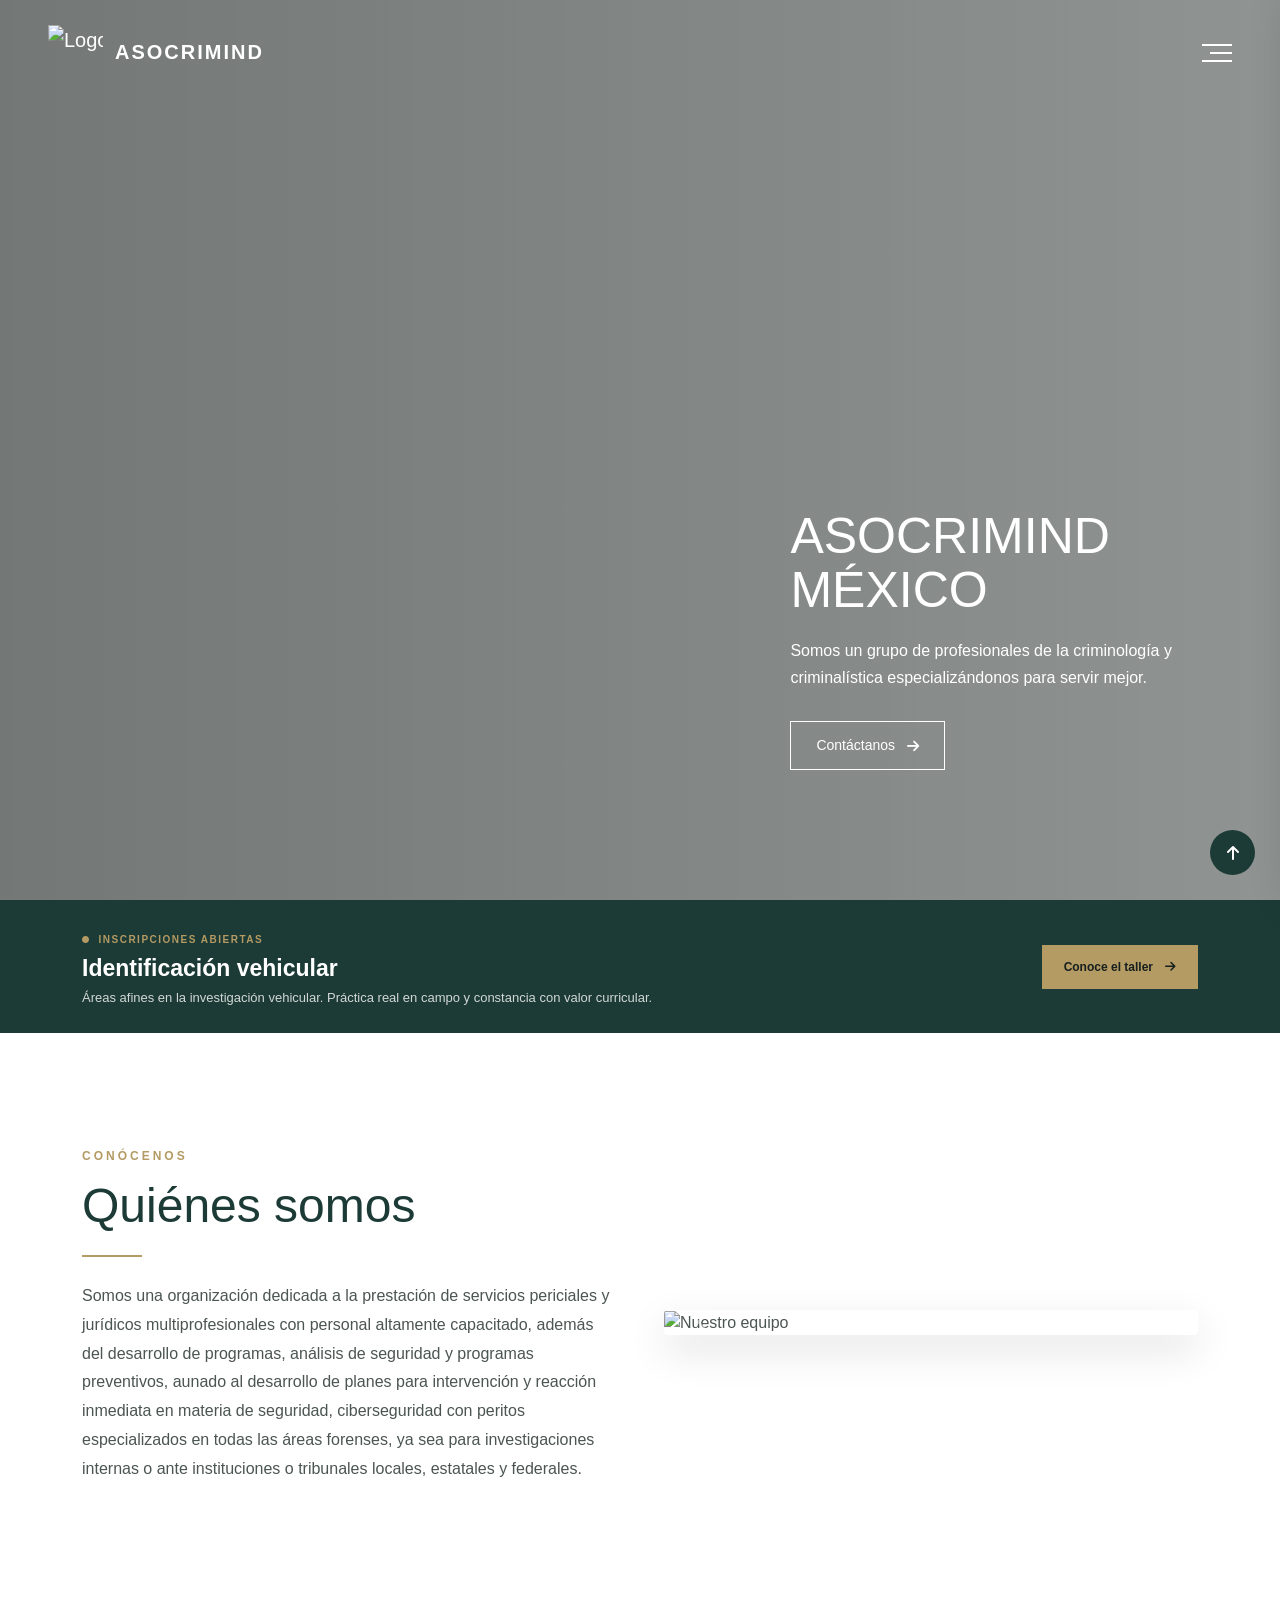
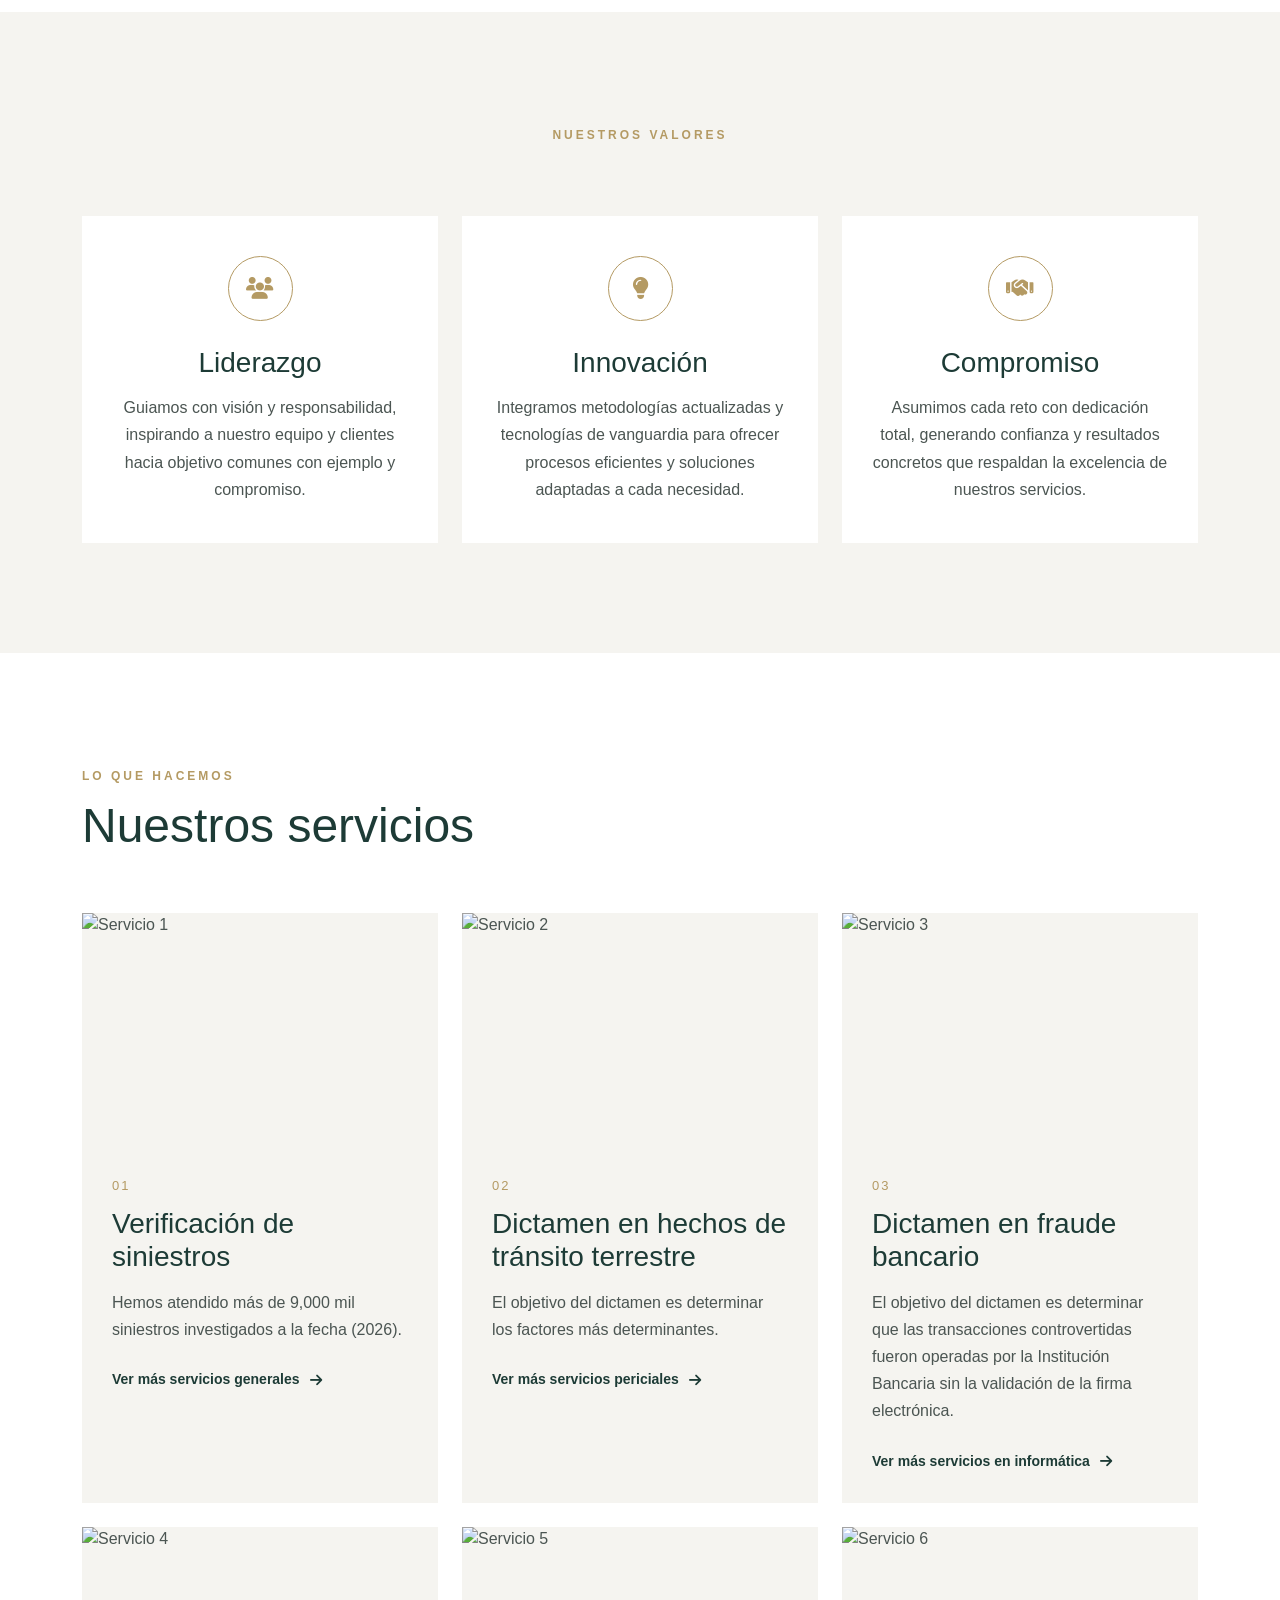
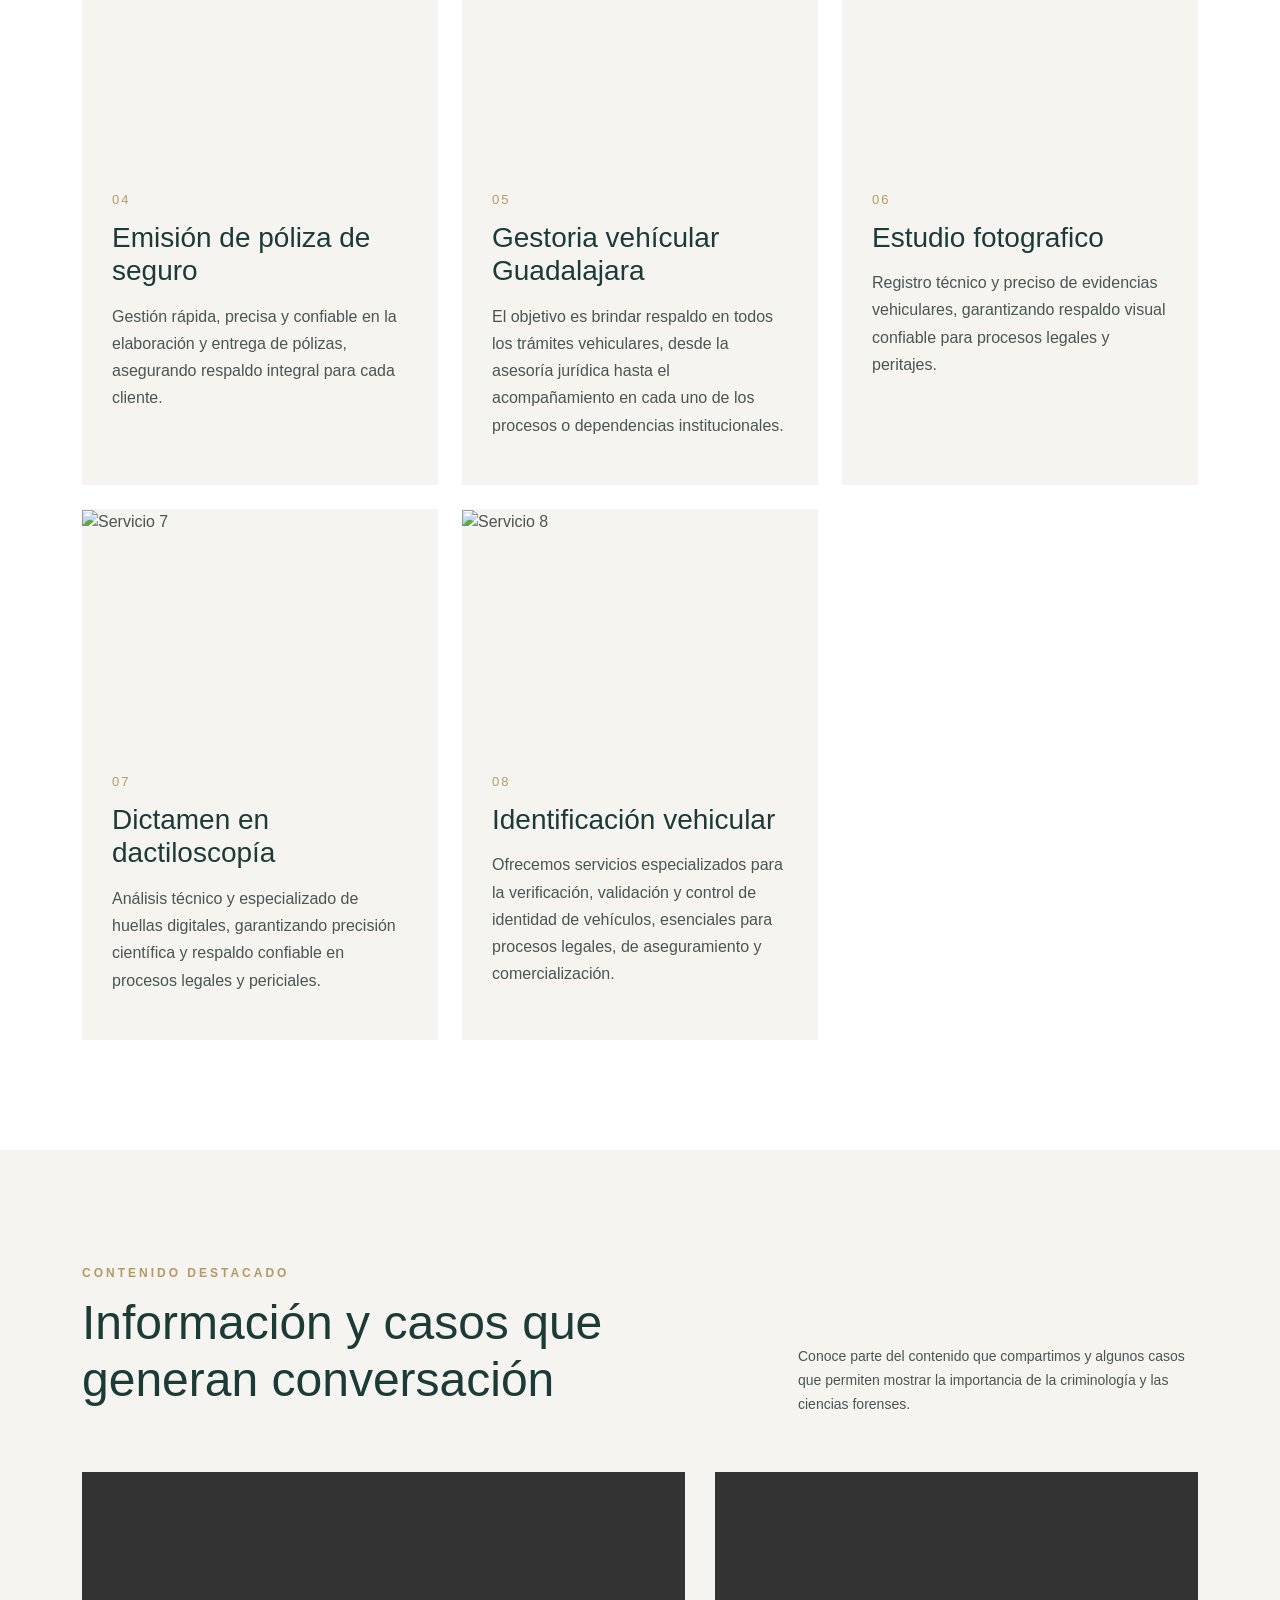
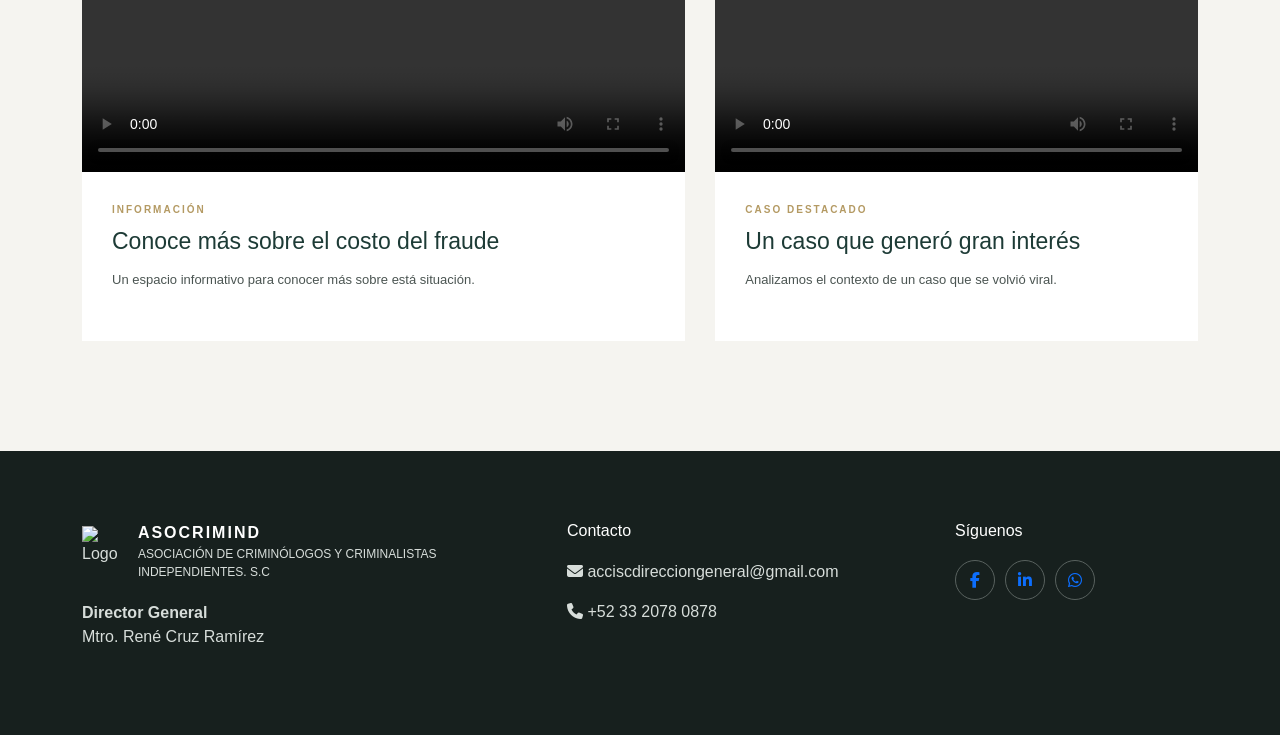
==== index.html @ 68dda66b "Add files via upload" ====
<!DOCTYPE html>
<html lang="es">
<head>
    <meta charset="UTF-8">
    <meta name="viewport" content="width=device-width, initial-scale=1.0">
    <title>ASOCRIMIND</title>
    <link rel="icon" type="image/x-icon" href="/img/logo2.png">
    <link href="https://cdn.jsdelivr.net/npm/bootstrap@5.3.8/dist/css/bootstrap.min.css" rel="stylesheet">
    <link rel="stylesheet" href="https://cdnjs.cloudflare.com/ajax/libs/font-awesome/6.5.2/css/all.min.css">
    <link rel="stylesheet" href="css/styles.css">
</head>

<body>
    <nav id="nav" class="navbar navbar-expand-lg navbar-inicio">
        <div class="container-fluid px-4 px-lg-5">
            <a href="index.html" class="navbar-brand marca">
                <div class="logo">
                    <img src="img/logo.png" alt="Logo de la empresa">
                </div>
                <div class="nombre-empresa">
                    <strong>ASOCRIMIND</strong>
                </div>
            </a>
            <button class="menu-btn" id="menuBtn" type="button" aria-label="Abrir menú">
                <span></span>
                <span></span>
                <span></span>
            </button>
        </div>
    </nav>

    <div class="menu-overlay" id="menuOverlay"></div>
    <aside class="menu-lateral" id="menuLateral">
        <div class="menu-header">
            <h3>Menú</h3>
            <button id="cerrarMenu" aria-label="Cerrar menú">
                <i class="fa-solid fa-xmark"></i>
            </button>
        </div>
        <ul class="menu-lista">
            <li><a href="index.html"><i class="fa-solid fa-house"></i>Inicio</a></li>
            <li><a href="nosotros.html"><i class="fa-solid fa-users"></i>Nosotros</a></li>
            <li class="menu-servicios">
                <button class="boton-servicios">
                    <span><i class="fas fa-briefcase"></i>Servicios</span>
                    <i class="fas fa-chevron-down flecha-servicios"></i>
                </button>
                <ul class="submenu-servicios">
                    <li><a href="generales.html"><i class="fa-solid fa-car"></i>Servicios generales</a></li>
                    <li><a href="periciales.html"><i class="fa-solid fa-person-falling"></i>Servicios periciales</a></li>
                    <li><a href="informatica.html"><i class="fa-solid fa-computer"></i>Servicios en informática</a></li>
                </ul>
            </li>
            <li><a href="productos.html"><i class="fa-solid fa-square-pen"></i>Productos</a></li>
            <li><a href="cursos.html"><i class="fa-solid fa-graduation-cap"></i>Oferta académica</a></li>
            <li><a href="convenios.html"><i class="fa-solid fa-handshake"></i>Convenios y colaboraciones</a></li>
            <li><a href="contacto.html"><i class="fa-solid fa-envelope"></i>Contacto</a></li>
        </ul>
    </aside>

    <section id="inicio" class="hero">
        <div class="hero-overlay"></div>
        <div class="hero-contenido">
            <h1>ASOCRIMIND MÉXICO</h1>
            <p class="hero-descripcion">
                Somos un grupo de profesionales de la criminología y<br>
                criminalística especializándonos para servir mejor. 
            </p>
            <a href="contacto.html" class="btn-principal">
                Contáctanos
                <i class="fa-solid fa-arrow-right"></i>
            </a>
        </div>
    </section>

    <section class="franja-taller">
        <div class="container franja-taller-contenido">
            <div class="franja-taller-texto">
                <span class="franja-etiqueta">
                <i class="fas fa-circle"></i>
                INSCRIPCIONES ABIERTAS
                </span>
                <h2>Identificación vehicular</h2>
                <p>Áreas afines en la investigación vehicular.
                    Práctica real en campo y constancia con valor curricular.
                </p>
            </div>
            <a href="cursos.html#actividad-vigente" class="btn-franja-taller">Conoce el taller<i class="fas fa-arrow-right"></i></a>
        </div>
    </section>

    <section id="nosotros" class="seccion nosotros">
        <div class="container">
            <div class="row align-items-center g-5">
                <div class="col-lg-6">
                    <span class="etiqueta">CONÓCENOS</span>
                    <h2>Quiénes somos</h2>
                    <div class="linea"></div>
                    <p>
                        Somos una organización dedicada a la prestación de servicios periciales y 
                        jurídicos multiprofesionales con personal altamente capacitado, además del 
                        desarrollo de programas, análisis de seguridad y programas preventivos, aunado 
                        al desarrollo de planes para intervención y reacción inmediata en materia de 
                        seguridad, ciberseguridad con peritos especializados en todas las áreas forenses, 
                        ya sea para investigaciones internas o ante instituciones o tribunales locales, 
                        estatales y federales.
                    </p>
                </div>
                <div class="col-lg-6">
                    <div id="carruselNosotros" class="carousel slide carrusel-nosotros" data-bs-ride="carousel">
                        <div class="carousel-indicators">
                            <button type="button" data-bs-target="#carruselNosotros" data-bs-slide-to="0" class="active"></button>
                            <button type="button" data-bs-target="#carruselNosotros" data-bs-slide-to="1"></button>
                            <button type="button" data-bs-target="#carruselNosotros" data-bs-slide-to="2"></button>
                        </div>  
                        <div class="carousel-inner">
                            <div class="carousel-item active">
                                <img src="img/img1.jpg" alt="Nuestro equipo">
                            </div>
                            <div class="carousel-item">
                                <img src="img/img2.jpg" alt="Trabajo en equipo">
                            </div>
                            <div class="carousel-item">
                                <img src="img/img3.jpg" alt="Nuestro trabajo">
                            </div>
                        </div>
                        <button class="carousel-control-prev" type="button" data-bs-target="#carruselNosotros" data-bs-slide="prev">
                            <span class="carousel-control-prev-icon"></span>
                        </button>
                        <button class="carousel-control-next" type="button" data-bs-target="#carruselNosotros" data-bs-slide="next">
                            <span class="carousel-control-next-icon"></span>
                        </button>
                    </div>
                </div>
            </div>
        </div>
    </section>

    <section class="seccion valores">
        <div class="container">
            <div class="text-center encabezado-seccion">
                <span class="etiqueta">NUESTROS VALORES</span>
            </div>
            <div class="row g-4">
                <div class="col-md-4">
                    <div class="valor-card">
                        <div class="valor-icono">
                            <i class="fa-solid fa-users"></i>
                        </div>
                        <h3>Liderazgo</h3>
                        <p>
                            Guiamos con visión y responsabilidad, inspirando a nuestro equipo y clientes 
                            hacia objetivo comunes con ejemplo y compromiso.
                        </p>
                    </div>
                </div>
                <div class="col-md-4">
                    <div class="valor-card">
                        <div class="valor-icono">
                            <i class="fa-solid fa-lightbulb"></i>
                        </div>
                        <h3>Innovación</h3>
                        <p>
                            Integramos metodologías actualizadas y tecnologías de vanguardia para ofrecer 
                            procesos eficientes y soluciones adaptadas a cada necesidad.
                        </p>
                    </div>
                </div>
                <div class="col-md-4">
                    <div class="valor-card">
                        <div class="valor-icono">
                            <i class="fa-solid fa-handshake"></i>
                        </div>
                        <h3>Compromiso</h3>
                        <p>
                            Asumimos cada reto con dedicación total, generando confianza y resultados 
                            concretos que respaldan la excelencia de nuestros servicios.
                        </p>
                    </div>
                </div>
            </div>
        </div>
    </section>

    <section id="servicios" class="seccion servicios">
        <div class="container">
            <div class="encabezado-servicios">
                <div>
                    <span class="etiqueta">LO QUE HACEMOS</span>
                    <h2>Nuestros servicios</h2>
                </div>
            </div>
            <div class="row g-4">
                <div class="col-md-4">
                    <article class="servicio-card">
                        <div class="servicio-imagen">
                            <img src="img/servicio1.png" alt="Servicio 1">
                        </div>
                        <div class="servicio-contenido">
                            <span class="numero-servicio">01</span>
                            <h3>Verificación de siniestros</h3>
                            <p>
                                Hemos atendido más de 9,000 mil siniestros investigados a la fecha (2026).
                            </p>
                            <a href="generales.html" class="servicio-link">
                                Ver más servicios generales
                                <i class="fa-solid fa-arrow-right"></i>
                            </a>
                        </div>
                    </article>
                </div>
                <div class="col-md-4">
                    <article class="servicio-card">
                        <div class="servicio-imagen">
                            <img src="img/servicio2.png" alt="Servicio 2">
                        </div>
                        <div class="servicio-contenido">
                            <span class="numero-servicio">02</span>
                            <h3>Dictamen en hechos de tránsito terrestre</h3>
                            <p>
                                El objetivo del dictamen es determinar los factores más determinantes.
                            </p>
                            <a href="periciales.html" class="servicio-link">
                                Ver más servicios periciales
                                <i class="fa-solid fa-arrow-right"></i>
                            </a>
                        </div>
                    </article>
                </div>
                <div class="col-md-4">
                    <article class="servicio-card">
                        <div class="servicio-imagen">
                            <img src="img/servicio3.jpg" alt="Servicio 3">
                        </div>
                        <div class="servicio-contenido">
                            <span class="numero-servicio">03</span>
                            <h3>Dictamen en fraude bancario</h3>
                            <p>
                                El objetivo del dictamen es determinar que las transacciones controvertidas fueron operadas por la Institución Bancaria sin la validación de la firma electrónica.
                            </p>
                            <a href="informatica.html" class="servicio-link">
                                Ver más servicios en informática
                                <i class="fa-solid fa-arrow-right"></i>
                            </a>
                        </div>
                    </article>
                </div>
                <div class="col-md-4">
                    <article class="servicio-card">
                        <div class="servicio-imagen">
                            <img id="poliza" src="img/poliza.jpg" alt="Servicio 4">
                        </div>
                        <div class="servicio-contenido">
                            <span class="numero-servicio">04</span>
                            <h3>Emisión de póliza de seguro</h3>
                            <p>
                                Gestión rápida, precisa y confiable en la elaboración y entrega de pólizas, asegurando 
                                respaldo integral para cada cliente.
                            </p>
                        </div>
                    </article>
                </div>
                <div class="col-md-4">
                    <article class="servicio-card">
                        <div class="servicio-imagen">
                            <img src="img/gestoria.webp" alt="Servicio 5">
                        </div>
                        <div class="servicio-contenido">
                            <span class="numero-servicio">05</span>
                            <h3>Gestoria vehícular Guadalajara</h3>
                            <p>
                                El objetivo es brindar respaldo en todos los trámites vehiculares, desde la 
                                asesoría jurídica hasta el acompañamiento en cada uno de los procesos o 
                                dependencias institucionales.
                            </p>
                        </div>
                    </article>
                </div>
                <div class="col-md-4">
                    <article class="servicio-card">
                        <div class="servicio-imagen">
                            <img src="img/foto.webp" alt="Servicio 6">
                        </div>
                        <div class="servicio-contenido">
                            <span class="numero-servicio">06</span>
                            <h3>Estudio fotografico</h3>
                            <p>
                                Registro técnico y preciso de evidencias vehiculares, garantizando respaldo visual confiable 
                                para procesos legales y peritajes.
                            </p>
                        </div>
                    </article>
                </div>
                <div class="col-md-4">
                    <article class="servicio-card">
                        <div class="servicio-imagen">
                            <img src="img/dactiloscopia.png" alt="Servicio 7">
                        </div>
                        <div class="servicio-contenido">
                            <span class="numero-servicio">07</span>
                            <h3>Dictamen en dactiloscopía</h3>
                            <p>
                                Análisis técnico y especializado de huellas digitales, garantizando precisión científica y 
                                respaldo confiable en procesos legales y periciales.
                            </p>
                        </div>
                    </article>
                </div>
                <div class="col-md-4">
                    <article class="servicio-card">
                        <div class="servicio-imagen">
                            <img src="img/vehicular.jpeg" alt="Servicio 8">
                        </div>
                        <div class="servicio-contenido">
                            <span class="numero-servicio">08</span>
                            <h3>Identificación vehicular</h3>
                            <p>
                                Ofrecemos servicios especializados para la verificación, validación y control de identidad de vehículos, 
                                esenciales para procesos legales, de aseguramiento y comercialización.
                            </p>
                        </div>
                    </article>
                </div>
            </div>
        </div>
    </section>

    <section class="contenido-destacado">
        <div class="container">
            <div class="encabezado-contenido">
                <div>
                    <span class="etiqueta">CONTENIDO DESTACADO</span>
                    <h2>Información y casos que generan conversación</h2>
                </div>
                <p>
                    Conoce parte del contenido que compartimos y algunos casos
                    que permiten mostrar la importancia de la criminología
                    y las ciencias forenses.
                </p>
            </div>
            <div class="contenido-grid">
                <article class="video-destacado video-principal">
                    <div class="video-contenedor">
                        <video controls>
                            <source src="videos/informativo.mp4" type="video/mp4">
                            Tu navegador no soporta la reproducción de video.
                        </video>
                    </div>
                    <div class="video-info">
                        <span class="video-categoria">INFORMACIÓN</span>
                        <h3>Conoce más sobre el costo del fraude</h3>
                        <p>Un espacio informativo para conocer más sobre está situación.</p>
                    </div>
                </article>

                <article class="video-destacado">
                    <div class="video-contenedor">
                        <video controls>
                            <source src="videos/caso.mp4" type="video/mp4">
                            Tu navegador no soporta la reproducción de video.
                        </video>
                    </div>
                    <div class="video-info">
                        <span class="video-categoria">CASO DESTACADO</span>
                        <h3>Un caso que generó gran interés</h3>
                        <p>Analizamos el contexto de un caso que se volvió viral.</p>
                    </div>
                </article>
            </div>
        </div>
    </section>

    <a href="#nav" class="btn-arriba"><i class="fas fa-arrow-up"></i></a>

    <footer class="footer">
        <div class="container">
            <div class="row g-5">
                <div class="col-lg-5">
                    <div class="footer-marca">
                        <img src="img/logo.png" alt="Logo">
                        <div>
                            <strong>ASOCRIMIND</strong>
                            <span>ASOCIACIÓN DE CRIMINÓLOGOS Y CRIMINALISTAS INDEPENDIENTES. S.C</span>
                        </div>
                    </div>
                    <div>
                        <p><strong>Director General</strong><br>Mtro. René Cruz Ramírez</p>
                    </div>
                </div>
                <div class="col-lg-4">
                    <h4>Contacto</h4>
                    <p><i class="fa-solid fa-envelope"></i> acciscdirecciongeneral@gmail.com</a>
                    <p><i class="fa-solid fa-phone"></i> +52 33 2078 0878</a>
                </div>
                <div class="col-lg-2">
                    <h4>Síguenos</h4>
                    <div class="redes">
                        <a href="https://www.facebook.com/ACCISC?locale=es_LA" aria-label="Facebook">
                            <i class="fa-brands fa-facebook-f"></i>
                        </a>
                        <a href="http://linkedin.com/in/asocrimind-m%C3%A9xico-5993ba206" aria-label="LinkedIn">
                            <i class="fa-brands fa-linkedin-in"></i>
                        </a>
                        <a href="https://wa.me/3320780878" aria-label="WhatsApp">
                            <i class="fa-brands fa-whatsapp"></i>
                        </a>
                    </div>
                </div>
            </div>
        </div>
    </footer>
    <script src="https://cdn.jsdelivr.net/npm/bootstrap@5.3.8/dist/js/bootstrap.bundle.min.js"></script>
    <script src="js/script.js"></script>
    </body>
</html>
---- css/styles.css ----
:root {
    --color-principal: #1d3b36;
    --color-secundario: #b49a63;
    --color-claro: #f5f4f0;
    --color-oscuro: #17201e;
    --color-texto: #4b5552;
    --blanco: #ffffff;
    --transicion: all 0.3s ease;
}

* {
    margin: 0;
    padding: 0;
    box-sizing: border-box;
}

html {
    scroll-behavior: smooth;
}

body {
    font-family: "Poppins", Arial, sans-serif;
    color: var(--color-texto);
    background: var(--blanco);
}

a {
    text-decoration: none;
}

img {
    max-width: 100%;
}

.navbar-inicio {
    position: absolute;
    top: 0;
    left: 0;
    width: 100%;
    z-index: 1000;
    padding: 20px 0;
    background: transparent;
}

.marca {
    display: flex;
    align-items: center;
    gap: 12px;
    color: var(--blanco) !important;
}

.logo {
    width: 55px;
    height: 55px;
    display: flex;
    align-items: center;
    justify-content: center;
}

.logo img {
    width: 100%;
    height: 100%;
    object-fit: contain;
}

.nombre-empresa {
    display: flex;
    flex-direction: column;
    line-height: 1.05;
}

.nombre-empresa span {
    font-size: 13px;
    letter-spacing: 2px;
}

.nombre-empresa strong {
    font-size: 20px;
    letter-spacing: 2px;
}

.menu-btn {
    width: 48px;
    height: 48px;
    border: none;
    background: transparent;
    display: flex;
    flex-direction: column;
    justify-content: center;
    align-items: flex-end;
    gap: 6px;
    cursor: pointer;
}

.menu-btn span {
    display: block;
    height: 2px;
    background: var(--blanco);
    transition: var(--transicion);
}

.menu-btn span:nth-child(1) {
    width: 30px;
}

.menu-btn span:nth-child(2) {
    width: 22px;
}

.menu-btn span:nth-child(3) {
    width: 30px;
}

.menu-btn:hover span:nth-child(2) {
    width: 30px;
}

.menu-lateral {
    position: fixed;
    top: 0;
    right: -350px;
    width: 330px;
    height: 100vh;
    background: var(--blanco);
    z-index: 2000;
    padding: 30px;
    transition: var(--transicion);
    box-shadow: -10px 0 40px rgba(0, 0, 0, 0.15);
}

.menu-lateral.activo {
    right: 0;
}

.menu-overlay {
    position: fixed;
    inset: 0;
    background: rgba(0, 0, 0, 0.45);
    opacity: 0;
    visibility: hidden;
    z-index: 1500;
    transition: var(--transicion);
}

.menu-overlay.activo {
    opacity: 1;
    visibility: visible;
}

.menu-header {
    display: flex;
    align-items: center;
    justify-content: space-between;
    padding-bottom: 25px;
    border-bottom: 1px solid #ddd;
}

.menu-header h3 {
    color: var(--color-principal);
    margin: 0;
}

.menu-header button {
    background: none;
    border: none;
    font-size: 25px;
    color: var(--color-principal);
    cursor: pointer;
}

.menu-lista {
    list-style: none;
    padding: 30px 0;
}

.menu-lista li {
    margin-bottom: 10px;
}

.menu-lista a {
    display: flex;
    align-items: center;
    gap: 15px;
    padding: 14px;
    color: var(--color-oscuro);
    border-radius: 6px;
    transition: var(--transicion);
}

.menu-lista a i {
    width: 20px;
    color: var(--color-secundario);
}

.menu-lista a:hover {
    background: var(--color-claro);
    padding-left: 20px;
}

.menu-servicios {
    margin-bottom: 10px;
}

.boton-servicios {
    width: 100%;
    border: none;
    background: transparent;
    color: var(--verde-oscuro);
    padding: 14px;
    border-radius: 6px;
    display: flex;
    align-items: center;
    justify-content: space-between;
    font-family: inherit;
    font-size: inherit;
    cursor: pointer;
    transition: var(--transicion);
}

.boton-servicios > span {
    display: flex;
    align-items: center;
    gap: 15px;
}

.boton-servicios i {
    color: var(--color-secundario);
}

.boton-servicios:hover {
    background: var(--crema);
    padding-left: 20px;
}

.flecha-servicios {
    font-size: 11px;
    transition: transform 0.3s ease;
}

.submenu-servicios {
    list-style: none;
    max-height: 0;
    overflow: hidden;
    padding: 0;
    margin: 0;
    transition: max-height 0.35s ease;
}

.menu-servicios.abierto .submenu-servicios {
    max-height: 400px;
    padding: 5px 0 5px 35px;
}

.menu-servicios.abierto .flecha-servicios {
    transform: rotate(180deg);
}

.submenu-servicios li {
    margin: 0;
}

.submenu-servicios a {
    display: block;
    padding: 10px 12px;
    color: var(--gris);
    font-size: 13px;
    border-left: 1px solid var(--borde);
    transition: var(--transicion);
}

.submenu-servicios a:hover {
    color: var(--verde);
    border-left-color: var(--color-secundario);
    padding-left: 17px;
}

.hero {
    min-height: 100vh;
    position: relative;
    background-image: url("../img/encabezado.png");
    background-size: cover;
    background-position: center;
    display: flex;
    align-items: flex-end;
    padding: 100px 7%;
}

.hero::after {
    content: "";
    position: absolute;
    inset: 0;
    background: rgba(23, 32, 30, 0.45);
    z-index: 1;
}

.hero-overlay {
    position: absolute;
    inset: 0;
    background: linear-gradient(90deg,rgba(0, 0, 0, 0.25),rgba(0, 0, 0, 0.05));
}

.hero-contenido {
    position: relative;
    z-index: 2;
    max-width: 400px;
    margin-left: auto;
    color: var(--blanco);
    padding-bottom: 30px;
}

.hero h1 {
    font-size: clamp(50px, 5vw, 40px);
    line-height: 1.08;
    margin-bottom: 20px;
    font-weight: 500;
}

.hero-descripcion {
    max-width: 500px;
    font-size: 16px;
    line-height: 1.7;
    margin-bottom: 30px;
}

.btn-principal,
.btn-secundario {
    display: inline-flex;
    align-items: center;
    gap: 12px;
    padding: 13px 25px;
    border: 1px solid var(--blanco);
    color: var(--blanco);
    font-size: 14px;
    transition: var(--transicion);
}

.btn-principal:hover {
    background: var(--blanco);
    color: var(--color-principal);
}

.btn-secundario {
    border-color: var(--color-principal);
    color: var(--color-principal);
    margin-top: 15px;
}

.btn-secundario:hover {
    background: var(--color-principal);
    color: var(--blanco);
}

.btn-oscuro {
    background: var(--color-principal);
    border-color: var(--color-principal);
}

.btn-oscuro:hover {
    background: transparent;
    color: var(--color-principal);
}

.franja-taller {
    background: var(--color-principal);
    padding: 25px 0;
    position: relative;
}

.franja-taller-contenido {
    display: flex;
    align-items: center;
    justify-content: space-between;
    gap: 30px;
}

.franja-taller-texto {
    flex: 1;
}

.franja-etiqueta {
    display: inline-flex;
    align-items: center;
    gap: 8px;
    color: var(--color-secundario);
    font-size: 10px;
    font-weight: 600;
    letter-spacing: 1.5px;
    margin-bottom: 8px;
}

.franja-etiqueta i {
    font-size: 7px;
}

.franja-taller h2 {
    color: var(--blanco);
    font-size: 23px;
    font-weight: 600;
    margin: 0 0 5px;
}

.franja-taller p {
    color: rgba(255,255,255,.8);
    font-size: 13px;
    margin: 0;
    line-height: 1.6;
}

.btn-franja-taller {
    display: inline-flex;
    align-items: center;
    justify-content: center;
    gap: 12px;
    padding: 13px 22px;
    background: var(--color-secundario);
    color: var(--color-oscuro);
    text-decoration: none;
    font-size: 12px;
    font-weight: 600;
    white-space: nowrap;
    transition: var(--transicion);
}

.btn-franja-taller:hover {
    background: var(--blanco);
    color: var(--color-principal);
}

.seccion {
    padding: 110px 0;
}

.etiqueta {
    display: inline-block;
    color: var(--color-secundario);
    font-size: 12px;
    letter-spacing: 3px;
    font-weight: 600;
    margin-bottom: 12px;
}

h2 {
    color: var(--color-principal);
    font-size: clamp(32px, 4vw, 48px);
    font-weight: 500;
}

.linea {
    width: 60px;
    height: 2px;
    background: var(--color-secundario);
    margin: 20px 0 25px;
}

.nosotros {
    background: var(--blanco);
}

.nosotros p {
    line-height: 1.8;
    margin-bottom: 18px;
}

.carrusel-nosotros {
    overflow: hidden;
    border-radius: 4px;
    box-shadow: 0 15px 40px rgba(0, 0, 0, 0.12);
}

.carrusel-nosotros img {
    width: 100%;
    height: 300px;
    object-fit: cover;
}

.valores {
    background: var(--color-claro);
}

.encabezado-seccion {
    margin-bottom: 60px;
}

.valor-card {
    text-align: center;
    padding: 40px 30px;
    height: 100%;
    background: var(--blanco);
    transition: var(--transicion);
}

.valor-card:hover {
    transform: translateY(-8px);
    box-shadow: 0 15px 40px rgba(0, 0, 0, 0.08);
}

.valor-icono {
    width: 65px;
    height: 65px;
    margin: 0 auto 25px;
    display: flex;
    align-items: center;
    justify-content: center;
    border: 1px solid var(--color-secundario);
    border-radius: 50%;
    color: var(--color-secundario);
    font-size: 22px;
}

.valor-card h3 {
    color: var(--color-principal);
    margin-bottom: 15px;
}

.valor-card p {
    line-height: 1.7;
    margin: 0;
}

.servicios {
    background: var(--blanco);
}

.encabezado-servicios {
    display: flex;
    align-items: flex-end;
    justify-content: space-between;
    gap: 40px;
    margin-bottom: 50px;
}

.encabezado-servicios > p {
    max-width: 400px;
    line-height: 1.7;
    margin: 0;
}

.servicio-card {
    height: 100%;
    background: var(--color-claro);
    transition: var(--transicion);
}

.servicio-card:hover {
    transform: translateY(-8px);
    box-shadow: 0 15px 35px rgba(0, 0, 0, 0.1);
}

.servicio-imagen {
    overflow: hidden;
    height: 230px;
}

.servicio-imagen img {
    width: 100%;
    height: 100%;
    object-fit: cover;
    transition: transform 0.5s ease;
}

.servicio-card:hover img {
    transform: scale(1.05);
}

.servicio-contenido {
    padding: 30px;
}

.numero-servicio {
    color: var(--color-secundario);
    font-size: 13px;
    letter-spacing: 2px;
}

.servicio-contenido h3 {
    color: var(--color-principal);
    margin: 10px 0 15px;
}

.servicio-contenido p {
    line-height: 1.7;
}

.servicio-link {
    display: inline-flex;
    align-items: center;
    gap: 10px;
    color: var(--color-principal);
    font-size: 14px;
    font-weight: 600;
    margin-top: 10px;
}

.servicio-link:hover {
    color: var(--color-secundario);
}

.boton-todos {
    margin-top: 50px;
}

.contenido-destacado {
    padding: 110px 0;
    background: var(--color-claro);
}

.encabezado-contenido {
    display: flex;
    align-items: flex-end;
    justify-content: space-between;
    gap: 50px;
    margin-bottom: 55px;
}

.encabezado-contenido h2 {
    max-width: 650px;
}

.encabezado-contenido > p {
    max-width: 400px;
    margin: 0;
    line-height: 1.7;
    font-size: 14px;
}

.contenido-grid {
    display: grid;
    grid-template-columns: 1.25fr 1fr;
    gap: 30px;
}

.video-destacado {
    background: var(--blanco);
}

.video-contenedor {
    width: 100%;
    height: 300px;
    overflow: hidden;
    background: #111;
}

.video-contenedor video {
    width: 100%;
    height: 100%;
    display: block;
    object-fit: cover;
}

.video-info {
    padding: 30px;
}

.video-categoria {
    display: block;
    color: var(--color-secundario);
    font-size: 10px;
    letter-spacing: 2px;
    font-weight: 600;
    margin-bottom: 10px;
}

.video-info h3 {
    color: var(--color-principal);
    font-size: 23px;
    font-weight: 500;
    line-height: 1.3;
    margin-bottom: 12px;
}

.video-info p {
    color: var(--color-texto);
    font-size: 13px;
    line-height: 1.7;
    margin-bottom: 20px;
}

.video-link {
    display: inline-flex;
    align-items: center;
    gap: 10px;
    color: var(--color-principal);
    font-size: 12px;
    font-weight: 600;
}

.video-link i {
    color: var(--color-secundario);
    transition: var(--transicion);
}

.video-link:hover {
    color: var(--color-secundario);
}

.video-link:hover i {
    transform: translateX(4px);
}

.btn-arriba {
    position: fixed;
    right: 25px;
    bottom: 25px;
    width: 45px;
    height: 45px;
    border-radius: 50%;
    background: #1d3b36;
    color: white;
    display: flex;
    align-items: center;
    justify-content: center;
    text-decoration: none;
    z-index: 1000;
}

.footer {
    padding: 70px 0 70px;
    background: var(--color-oscuro);
    color: #d7ddda;
}

.footer-marca {
    display: flex;
    align-items: center;
    gap: 12px;
    margin-bottom: 20px;
}

.footer-marca img {
    width: 50px;
    height: 50px;
    object-fit: contain;
}

.footer-marca div {
    display: flex;
    flex-direction: column;
}

.footer-marca strong {
    color: var(--blanco);
    letter-spacing: 2px;
}

.footer-marca span {
    font-size: 12px;
}

.footer-descripcion {
    max-width: 350px;
    line-height: 1.7;
}

.footer h4 {
    color: var(--blanco);
    font-size: 16px;
    margin-bottom: 20px;
}

.redes {
    display: flex;
    gap: 10px;
}

.redes a {
    width: 40px;
    height: 40px;
    margin: 0;
    display: flex;
    align-items: center;
    justify-content: center;
    border: 1px solid #59625f;
    border-radius: 50%;
}

.redes a:hover {
    border-color: var(--color-secundario);
}

.footer-bottom {
    margin-top: 60px;
    padding: 20px 0;
    border-top: 1px solid #3941;
}

@media (max-width: 991px) {
    .navbar-inicio {
        padding: 15px 0;
    }
    .logo {
        width: 48px;
        height: 48px;
    }
    .nombre-empresa span {
        font-size: 11px;
    }
    .nombre-empresa strong {
        font-size: 17px;
    }
    .hero {
        min-height: 90vh;
        padding: 90px 6% 70px;
        background-position: center;
    }
    .hero-contenido {
        max-width: 450px;
        padding-bottom: 10px;
    }
    .hero h1 {
        font-size: clamp(40px, 6vw, 52px);
    }
    .hero-descripcion {
        font-size: 15px;
    }
    .seccion {
        padding: 85px 0;
    }
    .encabezado-seccion {
        margin-bottom: 45px;
    }
    .valor-card {
        padding: 35px 25px;
    }
    .servicio-imagen {
        height: 210px;
    }
    .servicio-contenido {
        padding: 25px;
    }
    .encabezado-servicios {
        gap: 30px;
        margin-bottom: 40px;
    }
    .contenido-destacado {
        padding: 85px 0;
    }
    .encabezado-contenido {
        gap: 30px;
        margin-bottom: 40px;
    }
    .contenido-grid {
        grid-template-columns: 1fr 1fr;
        gap: 20px;
    }
    .video-contenedor {
        height: 240px;
    }
    .video-info {
        padding: 25px;
    }
    .boton-todos {
        margin-top: 40px;
    }
    .footer {
        padding: 60px 0;
    }
    .footer-bottom {
        margin-top: 45px;
    }
}

@media (max-width: 767px) {
    .navbar-inicio {
        padding: 12px 0;
    }
    .logo {
        width: 45px;
        height: 45px;
    }
    .nombre-empresa {
        line-height: 1.1;
    }
    .nombre-empresa span {
        font-size: 10px;
        letter-spacing: 1.5px;
    }
    .nombre-empresa strong {
        font-size: 16px;
        letter-spacing: 1.5px;
    }
    .menu-btn {
        width: 44px;
        height: 44px;
    }
    .menu-lateral {
        width: 300px;
        max-width: 85%;
        padding: 25px;
    }
    .menu-lista {
        padding: 25px 0;
    }
    .hero {
        min-height: 100vh;
        padding: 100px 7% 55px;
        align-items: flex-end;
        background-position: center;
    }
    .hero-contenido {
        width: 100%;
        max-width: 100%;
        margin-left: 0;
        padding-bottom: 0;
    }
    .hero h1 {
        font-size: clamp(38px, 11vw, 48px);
        line-height: 1.08;
        margin-bottom: 15px;
    }
    .hero-descripcion {
        font-size: 14px;
        line-height: 1.7;
        margin-bottom: 25px;
        max-width: 100%;
    }
    .btn-principal,
    .btn-secundario {
        padding: 12px 20px;
        font-size: 13px;
    }
    .seccion {
        padding: 70px 0;
    }
    .etiqueta {
        font-size: 10px;
        letter-spacing: 2px;
    }
    h2 {
        font-size: clamp(30px, 8vw, 40px);
    }
    .linea {
        margin: 15px 0 20px;
    }
    .franja-taller-contenido {
        flex-direction: column;
        align-items: flex-start;
        gap: 18px;
    }
    .franja-taller h2 {
        font-size: 19px;
    }
    .btn-franja-taller {
        width: 100%;
    }
    .nosotros .row {
        row-gap: 35px;
    }
    .nosotros p {
        font-size: 14px;
        line-height: 1.75;
    }
    .carrusel-nosotros img {
        height: 250px;
    }
    .encabezado-seccion {
        margin-bottom: 35px;
    }
    .valor-card {
        padding: 30px 25px;
    }
    .valor-icono {
        width: 58px;
        height: 58px;
        margin-bottom: 20px;
        font-size: 20px;
    }
    .valor-card h3 {
        font-size: 20px;
    }
    .valor-card p {
        font-size: 14px;
    }
    .encabezado-servicios {
        display: block;
        margin-bottom: 35px;
    }
    .encabezado-servicios > p {
        max-width: 100%;
        margin-top: 20px;
        font-size: 14px;
        line-height: 1.7;
    }
    .servicio-card {
        margin-bottom: 25px;
    }
    .servicio-imagen {
        height: 220px;
    }
    #poliza {
        overflow: hidden;
        object-fit: cover;
        object-position: center 10%;
    }
    .servicio-contenido {
        padding: 25px;
    }
    .servicio-contenido h3 {
        font-size: 21px;
    }
    .servicio-contenido p {
        font-size: 14px;
        line-height: 1.7;
    }
    .servicio-link {
        font-size: 13px;
    }
    .contenido-destacado {
        padding: 70px 0;
    }
    .encabezado-contenido {
        display: block;
        margin-bottom: 35px;
    }
    .encabezado-contenido > p {
        margin-top: 20px;
        max-width: 100%;
        font-size: 13px;
    }
    .contenido-grid {
        grid-template-columns: 1fr;
        gap: 30px;
    }
    .video-contenedor {
        height: 230px;
    }
    .video-info {
        padding: 25px;
    }
    .video-info h3 {
        font-size: 21px;
    }
    .boton-todos {
        margin-top: 25px;
    }
    .footer {
        padding: 55px 0;
    }
    .footer .row {
        row-gap: 35px;
    }
    .footer-descripcion {
        max-width: 100%;
        font-size: 13px;
    }
    .footer h4 {
        margin-bottom: 15px;
    }
    .footer-bottom {
        margin-top: 40px;
        padding-top: 18px;
    }
}

@media (max-width: 400px) {
    .nombre-empresa span {
        font-size: 9px;
    }
    .nombre-empresa strong {
        font-size: 14px;
    }
    .logo {
        width: 40px;
        height: 40px;
    }
    .menu-btn {
        width: 40px;
    }
    .menu-btn span:nth-child(1),
    .menu-btn span:nth-child(3) {
        width: 26px;
    }
    .menu-btn span:nth-child(2) {
        width: 19px;
    }
    .hero {
        padding-left: 6%;
        padding-right: 6%;
        background-image: url("../img/encabezado2.png");
    }
    .hero h1 {
        font-size: 36px;
    }
    .hero-descripcion {
        font-size: 13px;
    }
    .btn-principal,
    .btn-secundario {
        width: 100%;
        justify-content: center;
    }
    .seccion {
        padding: 60px 0;
    }
    h2 {
        font-size: 29px;
    }
    .carrusel-nosotros img {
        height: 220px;
    }
    .servicio-imagen {
        height: 200px;
    }
    .servicio-contenido {
        padding: 22px;
    }
    .menu-lateral {
        padding: 22px;
    }
    .video-contenedor {
        height: 210px;
    }
    .video-info {
        padding: 22px;
    }
    .video-info h3 {
        font-size: 19px;
    }
    .video-info p {
        font-size: 12px;
    }
}
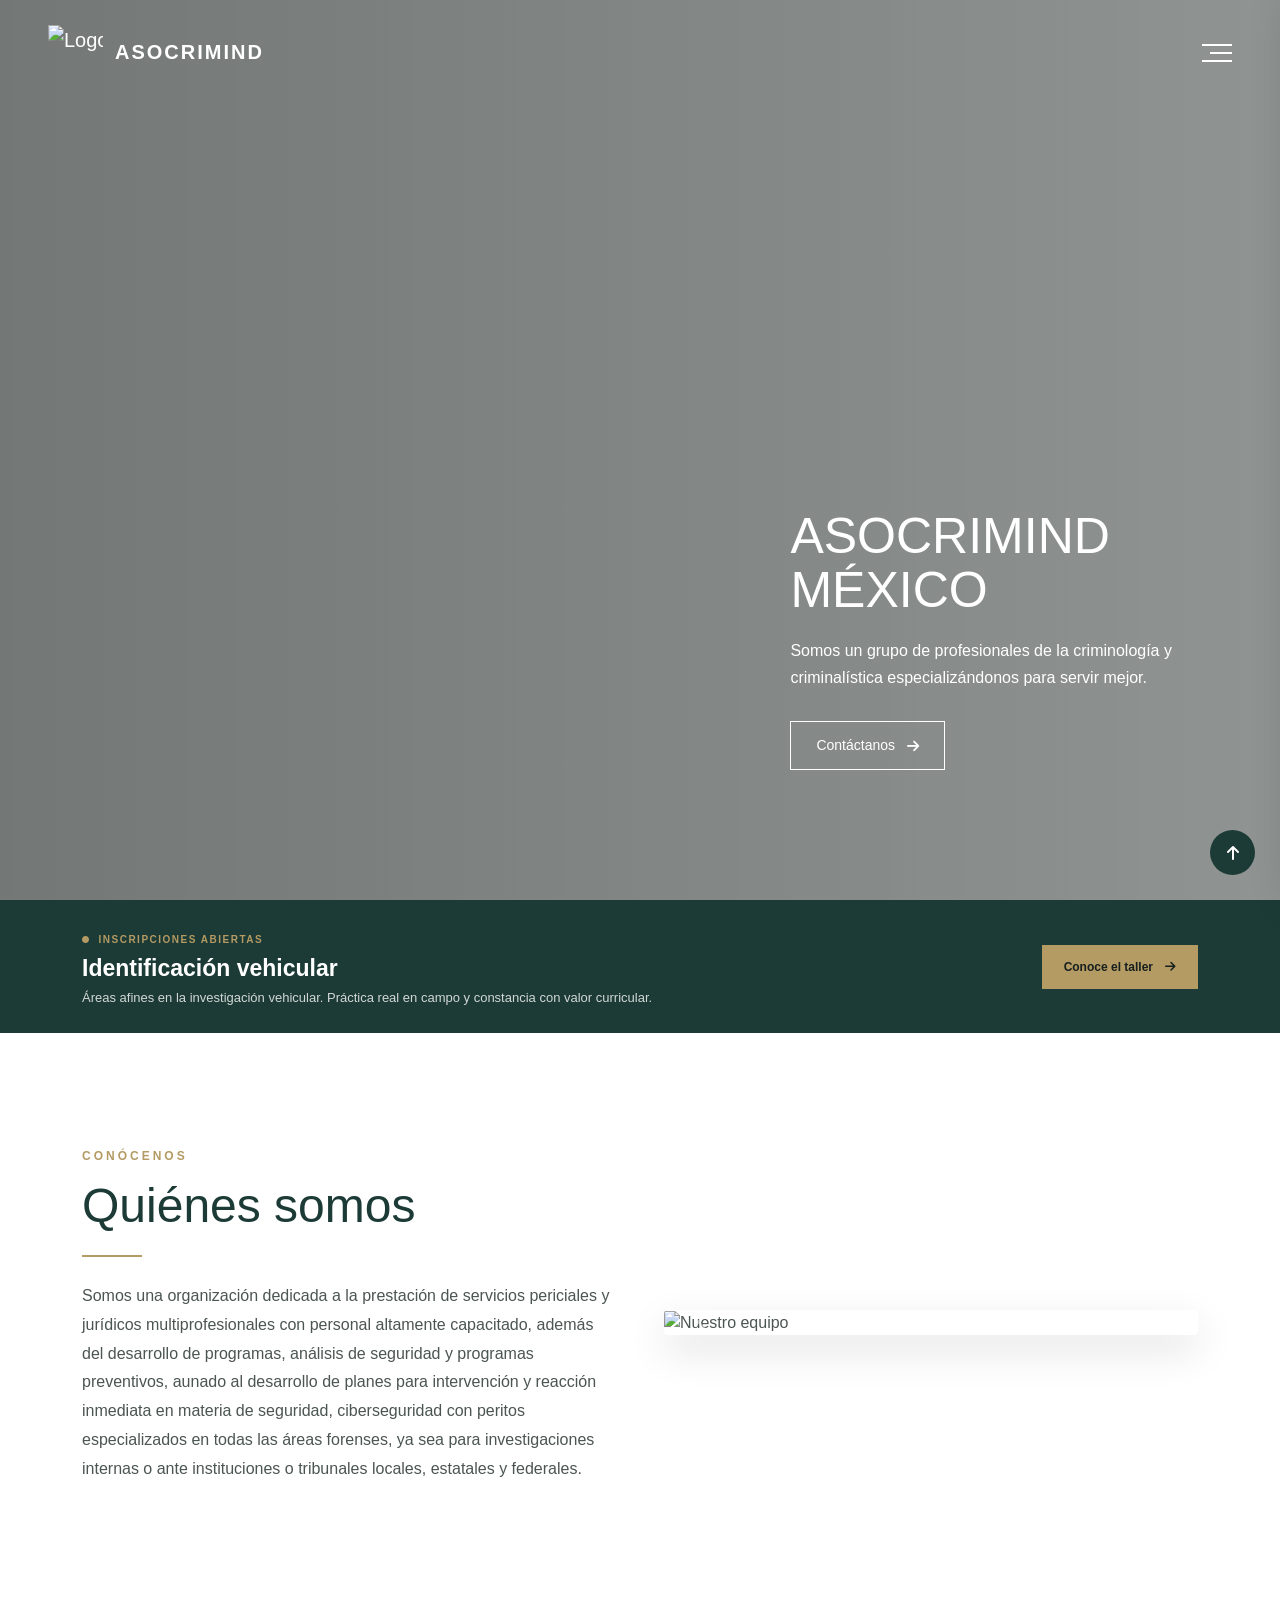
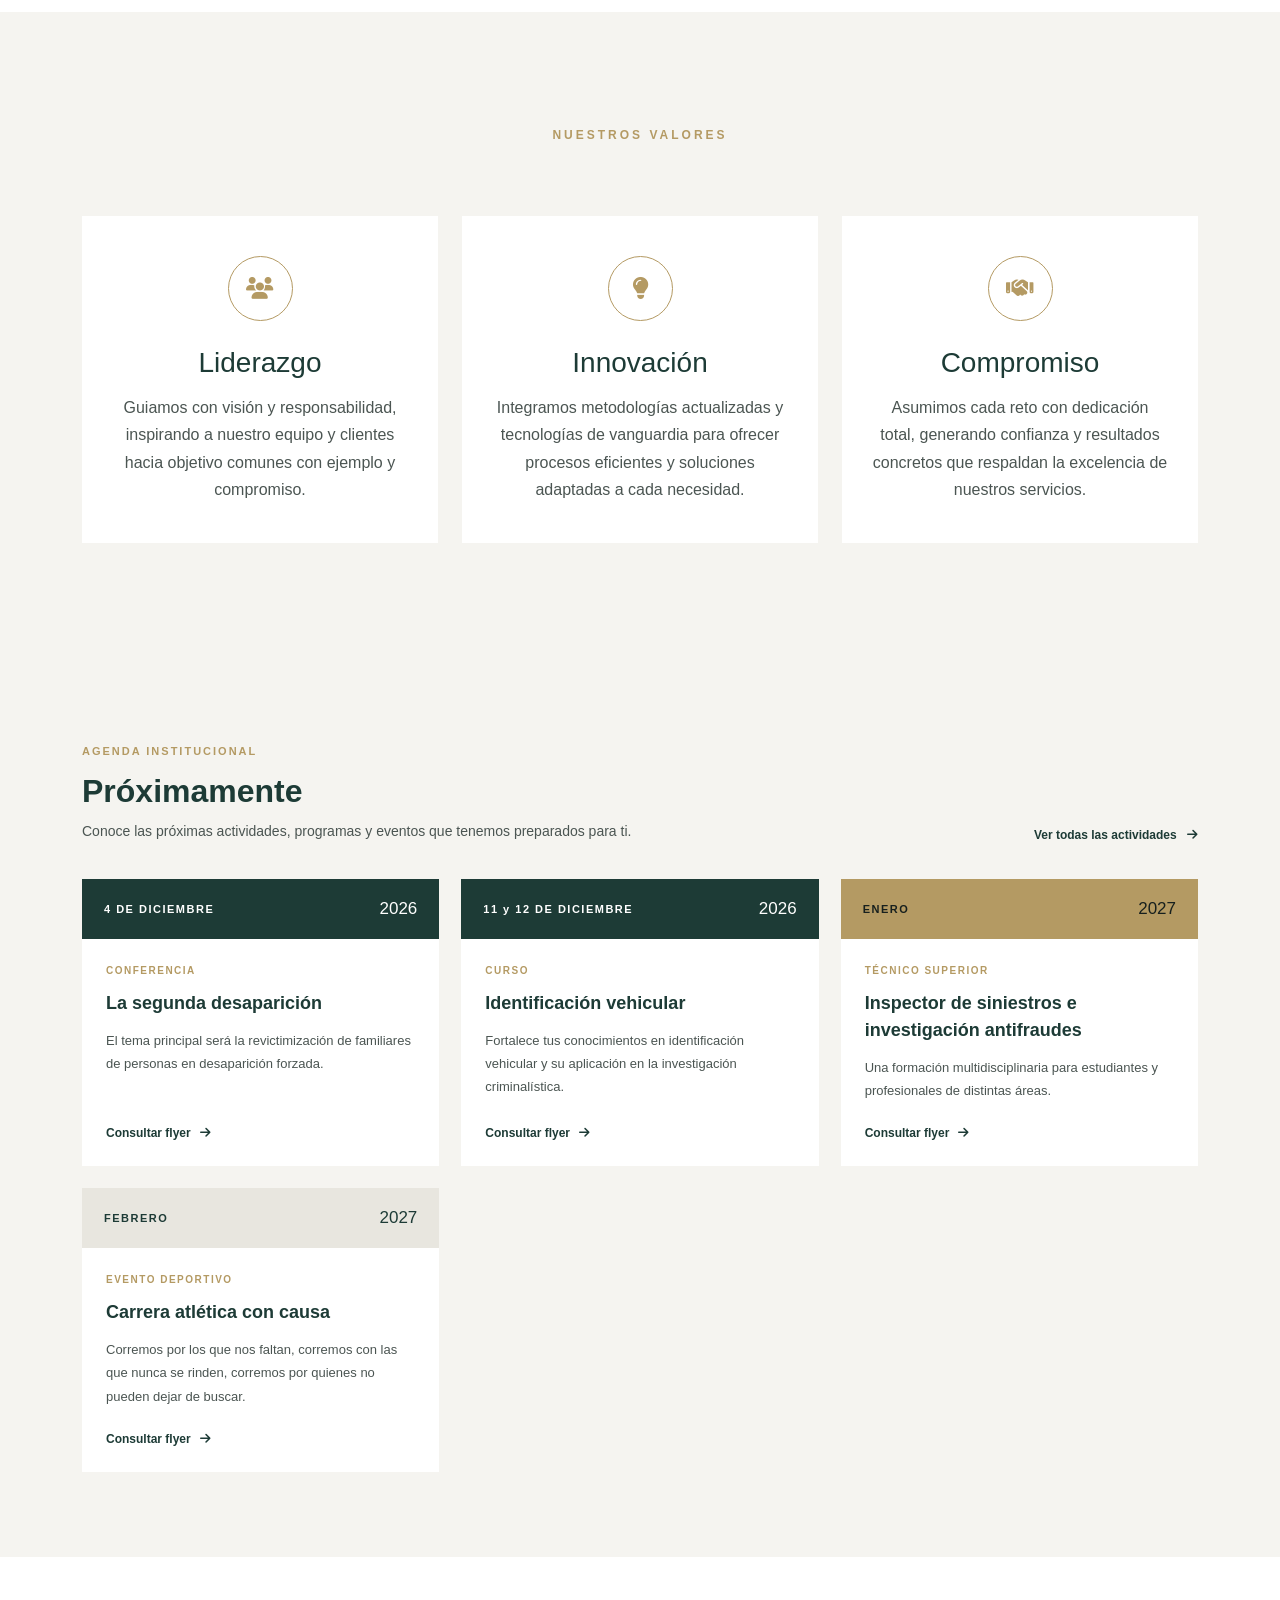
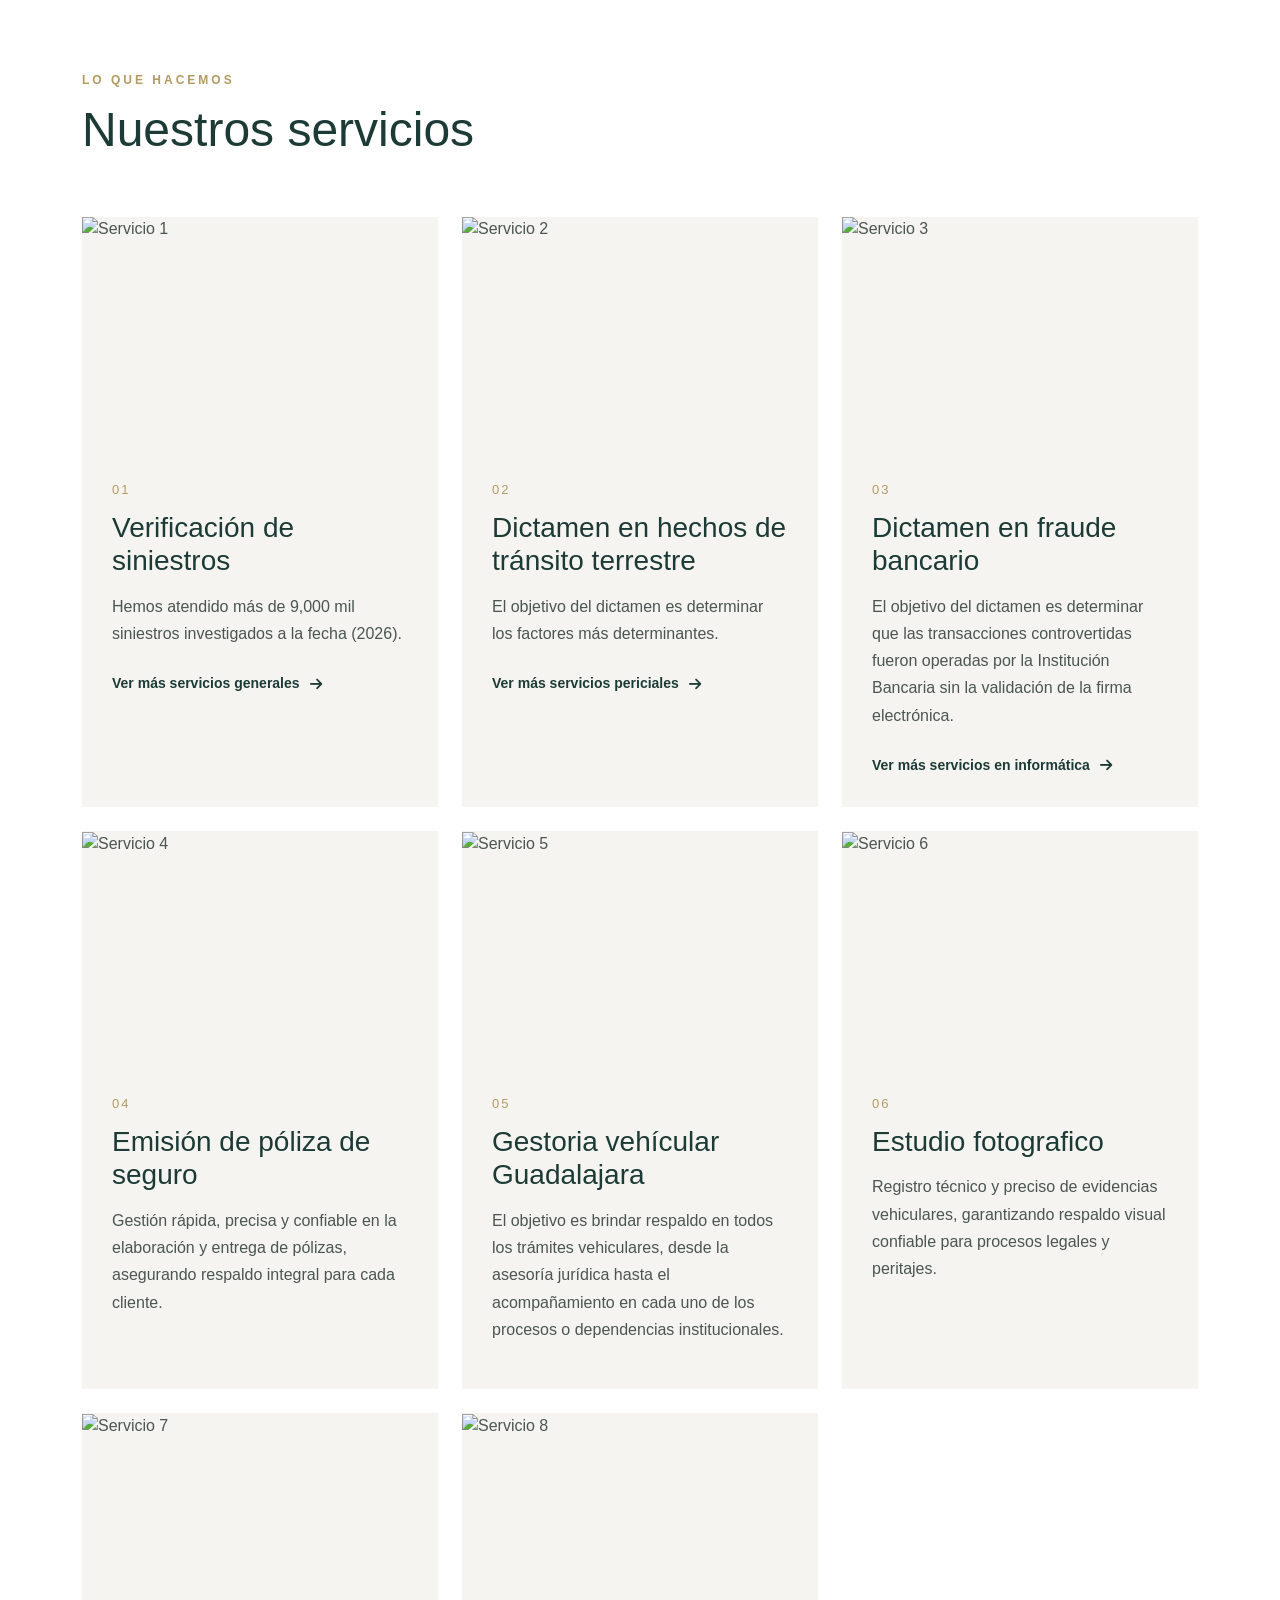
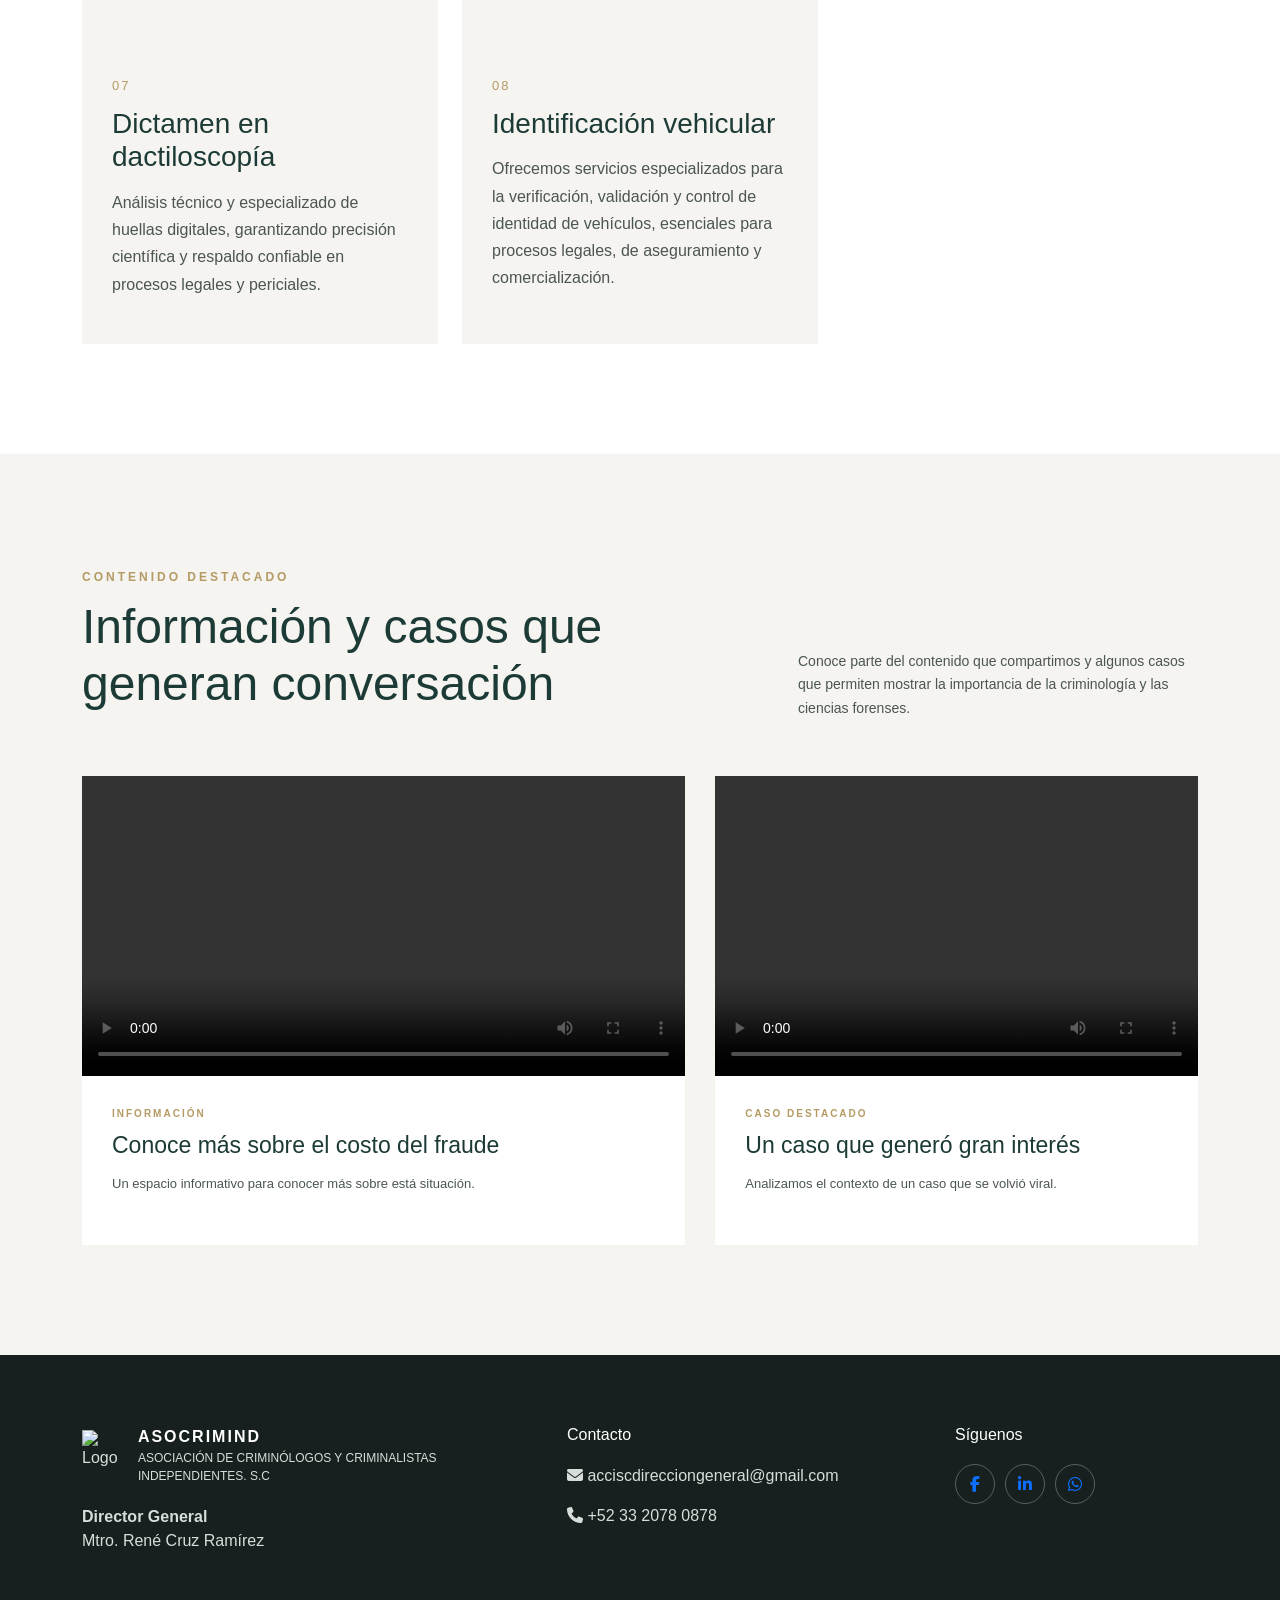
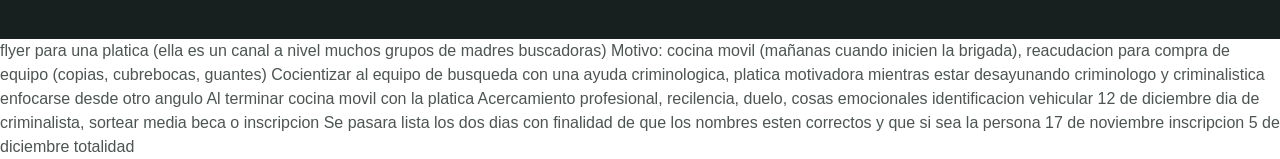
==== commit 8ac4d5ca: "Add files via upload" ====
--- a/index.html
+++ b/index.html
@@ -182,6 +182,95 @@
         </div>
     </section>
 
+    <section class="agenda-actividades">
+        <div class="container">
+            <div class="agenda-encabezado">
+                <div>
+                    <span class="etiqueta-agenda">AGENDA INSTITUCIONAL</span>
+                    <h2>Próximamente</h2>
+                    <p>Conoce las próximas actividades, programas y eventos
+                        que tenemos preparados para ti.
+                    </p>
+                </div>
+                <a href="cursos.html" class="agenda-ver-mas">
+                    Ver todas las actividades
+                    <i class="fas fa-arrow-right"></i>
+                </a>
+            </div>
+            <div class="agenda-grid">
+                <article class="agenda-card">
+                    <div class="agenda-fecha">
+                        <span>4 DE DICIEMBRE</span>
+                        <strong>2026</strong>
+                    </div>
+                    <div class="agenda-info">
+                        <span class="agenda-tipo">CONFERENCIA</span>
+                        <h3>La segunda desaparición</h3>
+                        <p>El tema principal será la revictimización de familiares
+                            de personas en desaparición forzada.
+                        </p>
+                        <a href="img/Flyer-conferencia.png" target="_blank">
+                            Consultar flyer
+                            <i class="fas fa-arrow-right"></i>
+                        </a>
+                    </div>
+                </article>
+                <article class="agenda-card">
+                    <div class="agenda-fecha">
+                        <span>11 y 12 DE DICIEMBRE</span>
+                        <strong>2026</strong>
+                    </div>
+                    <div class="agenda-info">
+                        <span class="agenda-tipo">CURSO</span>
+                        <h3>Identificación vehicular</h3>
+                        <p>Fortalece tus conocimientos en identificación vehicular y 
+                            su aplicación en la investigación criminalística.
+                        </p>
+                        <a href="img/Flyer-cursoV.png" target="_blank">
+                            Consultar flyer
+                            <i class="fas fa-arrow-right"></i>
+                        </a>
+                    </div>
+                </article>
+                <article class="agenda-card">
+                    <div class="agenda-fecha fecha-dorada">
+                        <span>ENERO</span>
+                        <strong>2027</strong>
+                    </div>
+                    <div class="agenda-info">
+                        <span class="agenda-tipo">TÉCNICO SUPERIOR</span>
+                        <h3>Inspector de siniestros e investigación antifraudes</h3>
+                        <p>Una formación multidisciplinaria para estudiantes y 
+                            profesionales de distintas áreas.
+                        </p>
+                        <a href="cursos.html#diplomado-enero">
+                            Consultar flyer
+                            <i class="fas fa-arrow-right"></i>
+                        </a>
+                    </div>
+                </article>
+                <article class="agenda-card">
+                    <div class="agenda-fecha fecha-clara">
+                        <span>FEBRERO</span>
+                        <strong>2027</strong>
+                    </div>
+                    <div class="agenda-info">
+                        <span class="agenda-tipo">EVENTO DEPORTIVO</span>
+                        <h3>Carrera atlética con causa</h3>            
+                        <p>Corremos por los que nos faltan, corremos 
+                            con las que nunca se rinden, corremos por quienes
+                            no pueden dejar de buscar.
+                        </p>
+                        <a href="eventos.html#carrera">
+                            Consultar flyer
+                            <i class="fas fa-arrow-right"></i>
+                        </a>
+                    </div>
+                </article>
+            </div>
+        </div>
+    </section>
+
     <section id="servicios" class="seccion servicios">
         <div class="container">
             <div class="encabezado-servicios">
@@ -413,3 +502,16 @@
     <script src="js/script.js"></script>
     </body>
 </html>
+
+flyer para una platica (ella es un canal a nivel muchos grupos de madres buscadoras)
+Motivo: cocina movil (mañanas cuando inicien la brigada), reacudacion para compra de equipo (copias, cubrebocas, guantes)
+Cocientizar al equipo de busqueda con una ayuda criminologica, platica motivadora mientras estar desayunando
+criminologo y criminalistica enfocarse desde otro angulo
+Al terminar cocina movil con la platica 
+Acercamiento profesional, recilencia, duelo, cosas emocionales
+
+identificacion vehicular
+12 de diciembre dia de criminalista, sortear media beca o inscripcion 
+Se pasara lista los dos dias con finalidad de que los nombres esten correctos y que si sea la persona 
+17 de noviembre inscripcion
+5 de diciembre totalidad
--- a/css/styles.css
+++ b/css/styles.css
@@ -517,6 +517,154 @@
     margin: 0;
 }
 
+.agenda-actividades {
+    padding: 85px 0;
+    background: var(--color-claro);
+}
+
+.agenda-encabezado {
+    display: flex;
+    align-items: flex-end;
+    justify-content: space-between;
+    gap: 25px;
+    margin-bottom: 35px;
+}
+
+.etiqueta-agenda {
+    color: var(--color-secundario);
+    font-size: 11px;
+    font-weight: 600;
+    letter-spacing: 2px;
+}
+
+.agenda-encabezado h2 {
+    color: var(--color-principal);
+    font-size: 32px;
+    font-weight: 600;
+    margin: 10px 0;
+}
+
+.agenda-encabezado p {
+    color: var(--color-texto);
+    font-size: 14px;
+    margin: 0;
+    max-width: 550px;
+    line-height: 1.7;
+}
+
+.agenda-ver-mas {
+    color: var(--color-principal);
+    font-size: 12px;
+    font-weight: 600;
+    text-decoration: none;
+    white-space: nowrap;
+    transition: var(--transicion);
+}
+
+.agenda-ver-mas i {
+    margin-left: 7px;
+}
+
+.agenda-ver-mas:hover {
+    color: var(--color-secundario);
+}
+
+.agenda-grid {
+    display: grid;
+    grid-template-columns: repeat(3, 1fr);
+    gap: 22px;
+}
+
+.agenda-card {
+    display: flex;
+    flex-direction: column;
+    background: var(--blanco);
+    border: 1px solid var(--borde);
+    transition: var(--transicion);
+}
+
+.agenda-card:hover {
+    transform: translateY(-5px);
+    box-shadow: 0 12px 28px rgba(23, 32, 30, 0.08);
+}
+
+.agenda-fecha {
+    display: flex;
+    align-items: center;
+    justify-content: space-between;
+    padding: 17px 22px;
+    background: var(--color-principal);
+    color: var(--blanco);
+}
+
+.agenda-fecha span {
+    font-size: 11px;
+    font-weight: 600;
+    letter-spacing: 1.5px;
+}
+
+.agenda-fecha strong {
+    font-size: 17px;
+    font-weight: 500;
+}
+
+.fecha-dorada {
+    background: var(--color-secundario);
+    color: var(--color-oscuro);
+}
+
+.fecha-clara {
+    background: #e8e6df;
+    color: var(--color-principal);
+}
+
+.agenda-info {
+    display: flex;
+    flex-direction: column;
+    align-items: flex-start;
+    flex: 1;
+    padding: 24px;
+}
+
+.agenda-tipo {
+    color: var(--color-secundario);
+    font-size: 10px;
+    font-weight: 600;
+    letter-spacing: 1.5px;
+}
+
+.agenda-info h3 {
+    color: var(--color-principal);
+    font-size: 18px;
+    font-weight: 600;
+    line-height: 1.5;
+    margin: 12px 0;
+}
+
+.agenda-info p {
+    color: var(--color-texto);
+    font-size: 13px;
+    line-height: 1.8;
+    margin-bottom: 22px;
+}
+
+.agenda-info a {
+    display: inline-flex;
+    align-items: center;
+    gap: 9px;
+    margin-top: auto;
+    color: var(--color-principal);
+    font-size: 12px;
+    font-weight: 600;
+    text-decoration: none;
+    transition: var(--transicion);
+}
+
+.agenda-info a:hover {
+    color: var(--color-secundario);
+    gap: 14px;
+}
+
 .servicios {
     background: var(--blanco);
 }
@@ -857,6 +1005,9 @@
     .footer-bottom {
         margin-top: 45px;
     }
+    .agenda-grid {
+        grid-template-columns: repeat(2, 1fr);
+    }
 }
 
 @media (max-width: 767px) {
@@ -1118,4 +1269,26 @@
     .video-info p {
         font-size: 12px;
     }
-}
+
+    .agenda-actividades {
+        padding: 60px 0;
+    }
+
+    .agenda-encabezado {
+        flex-direction: column;
+        align-items: flex-start;
+        margin-bottom: 25px;
+    }
+
+    .agenda-encabezado h2 {
+        font-size: 27px;
+    }
+
+    .agenda-grid {
+        grid-template-columns: 1fr;
+    }
+
+    .agenda-card {
+        max-width: 100%;
+    }
+}
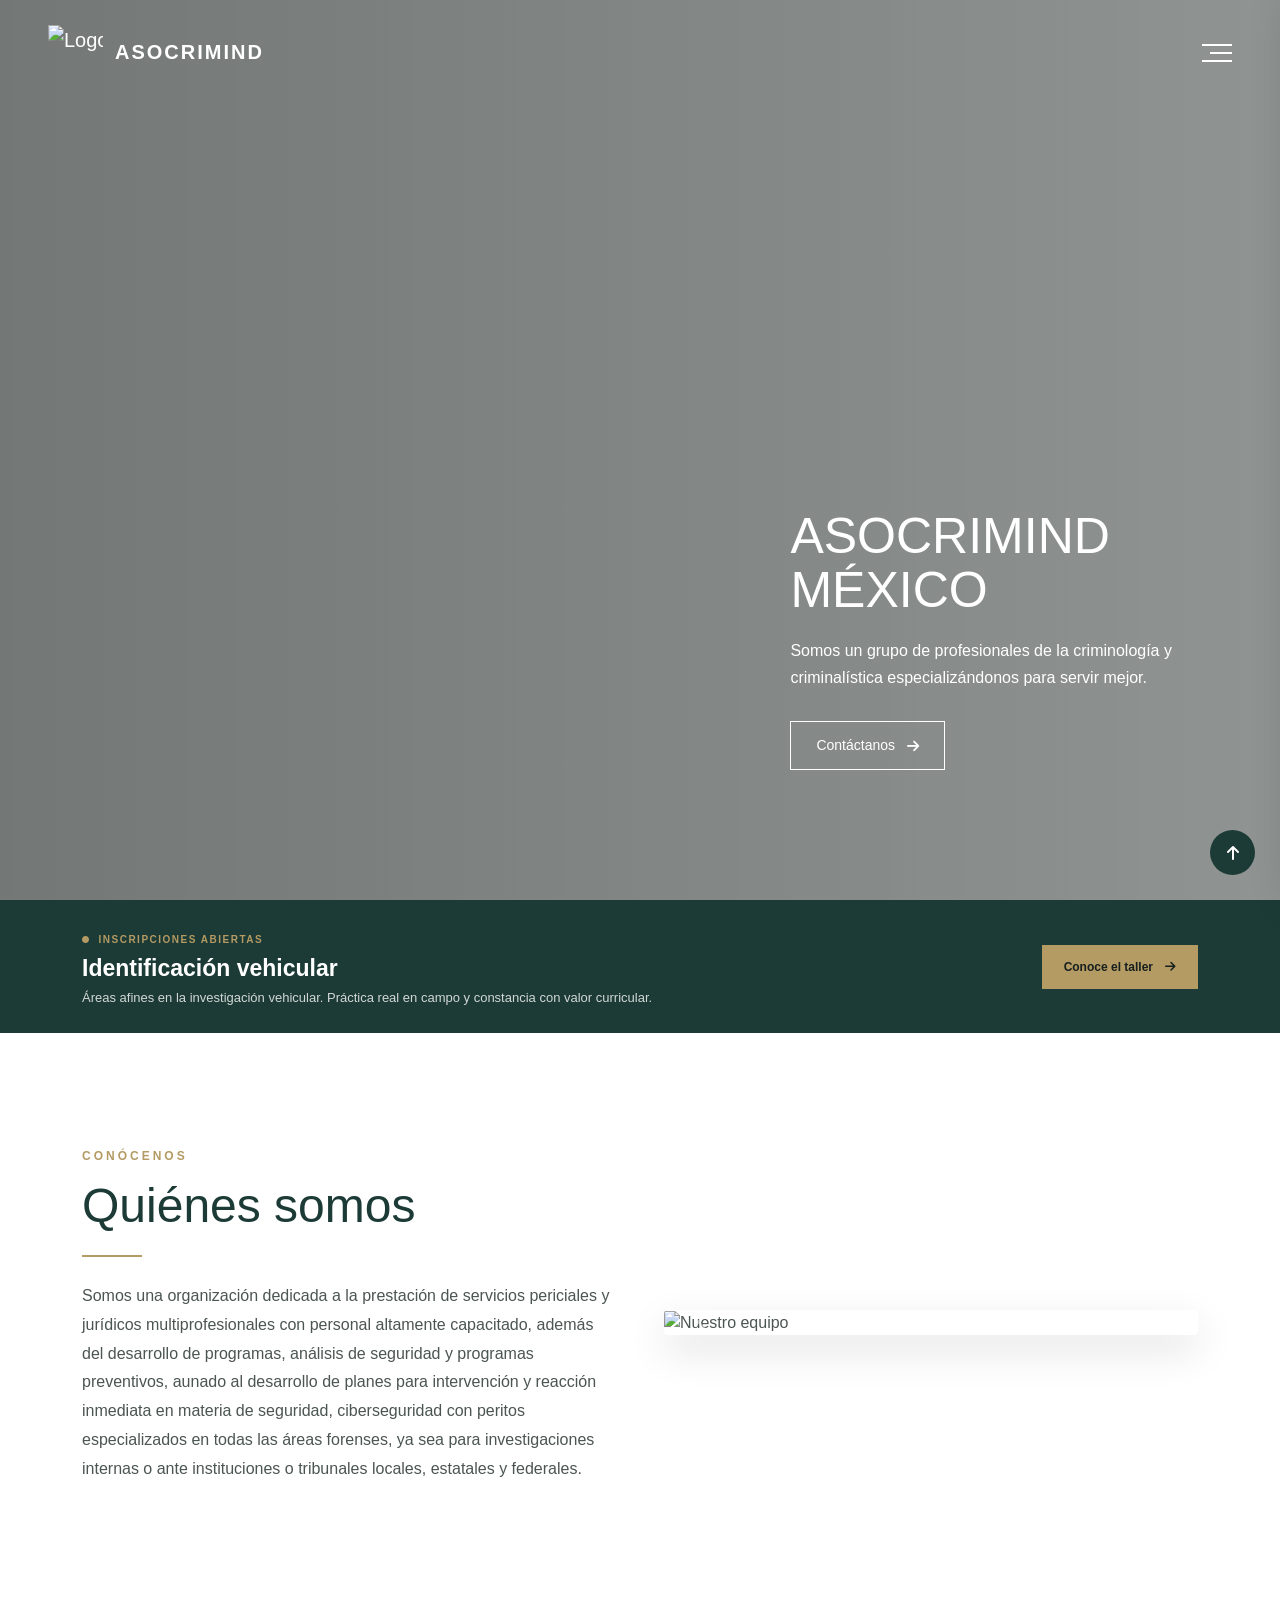
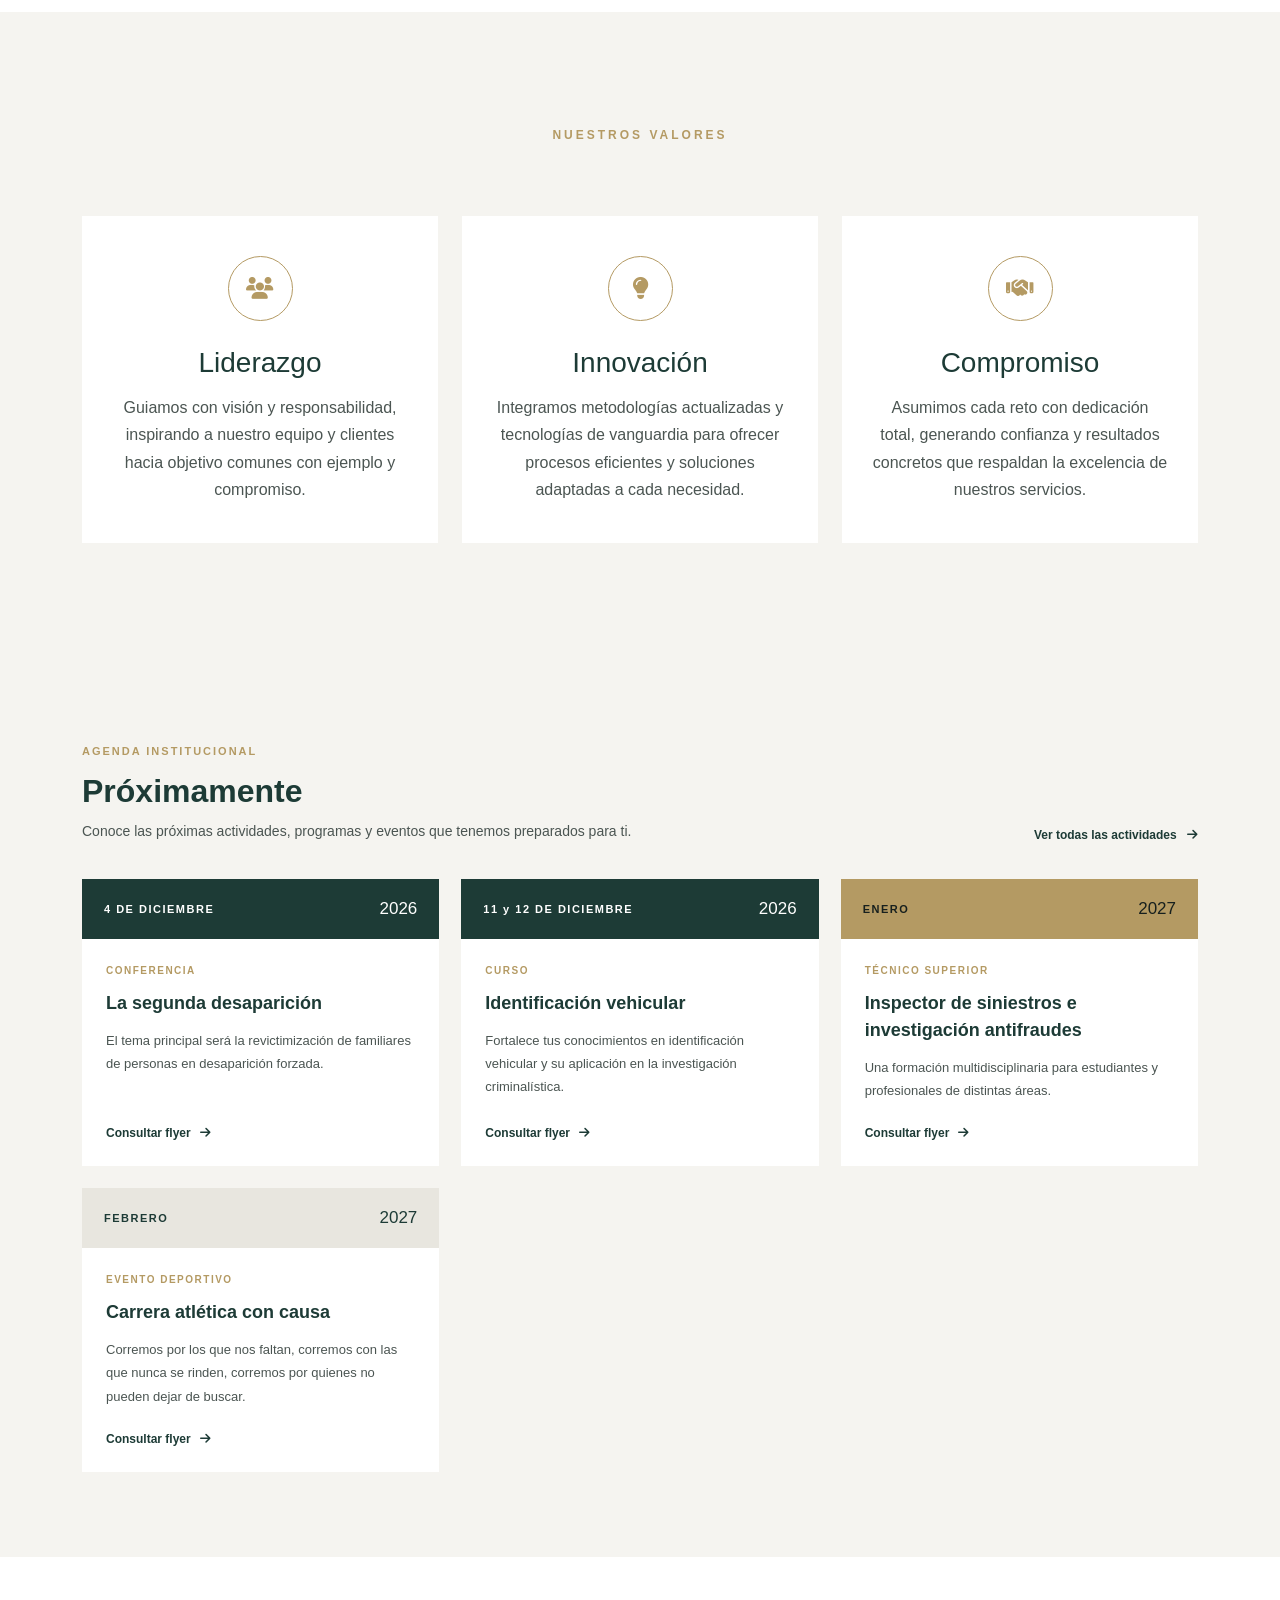
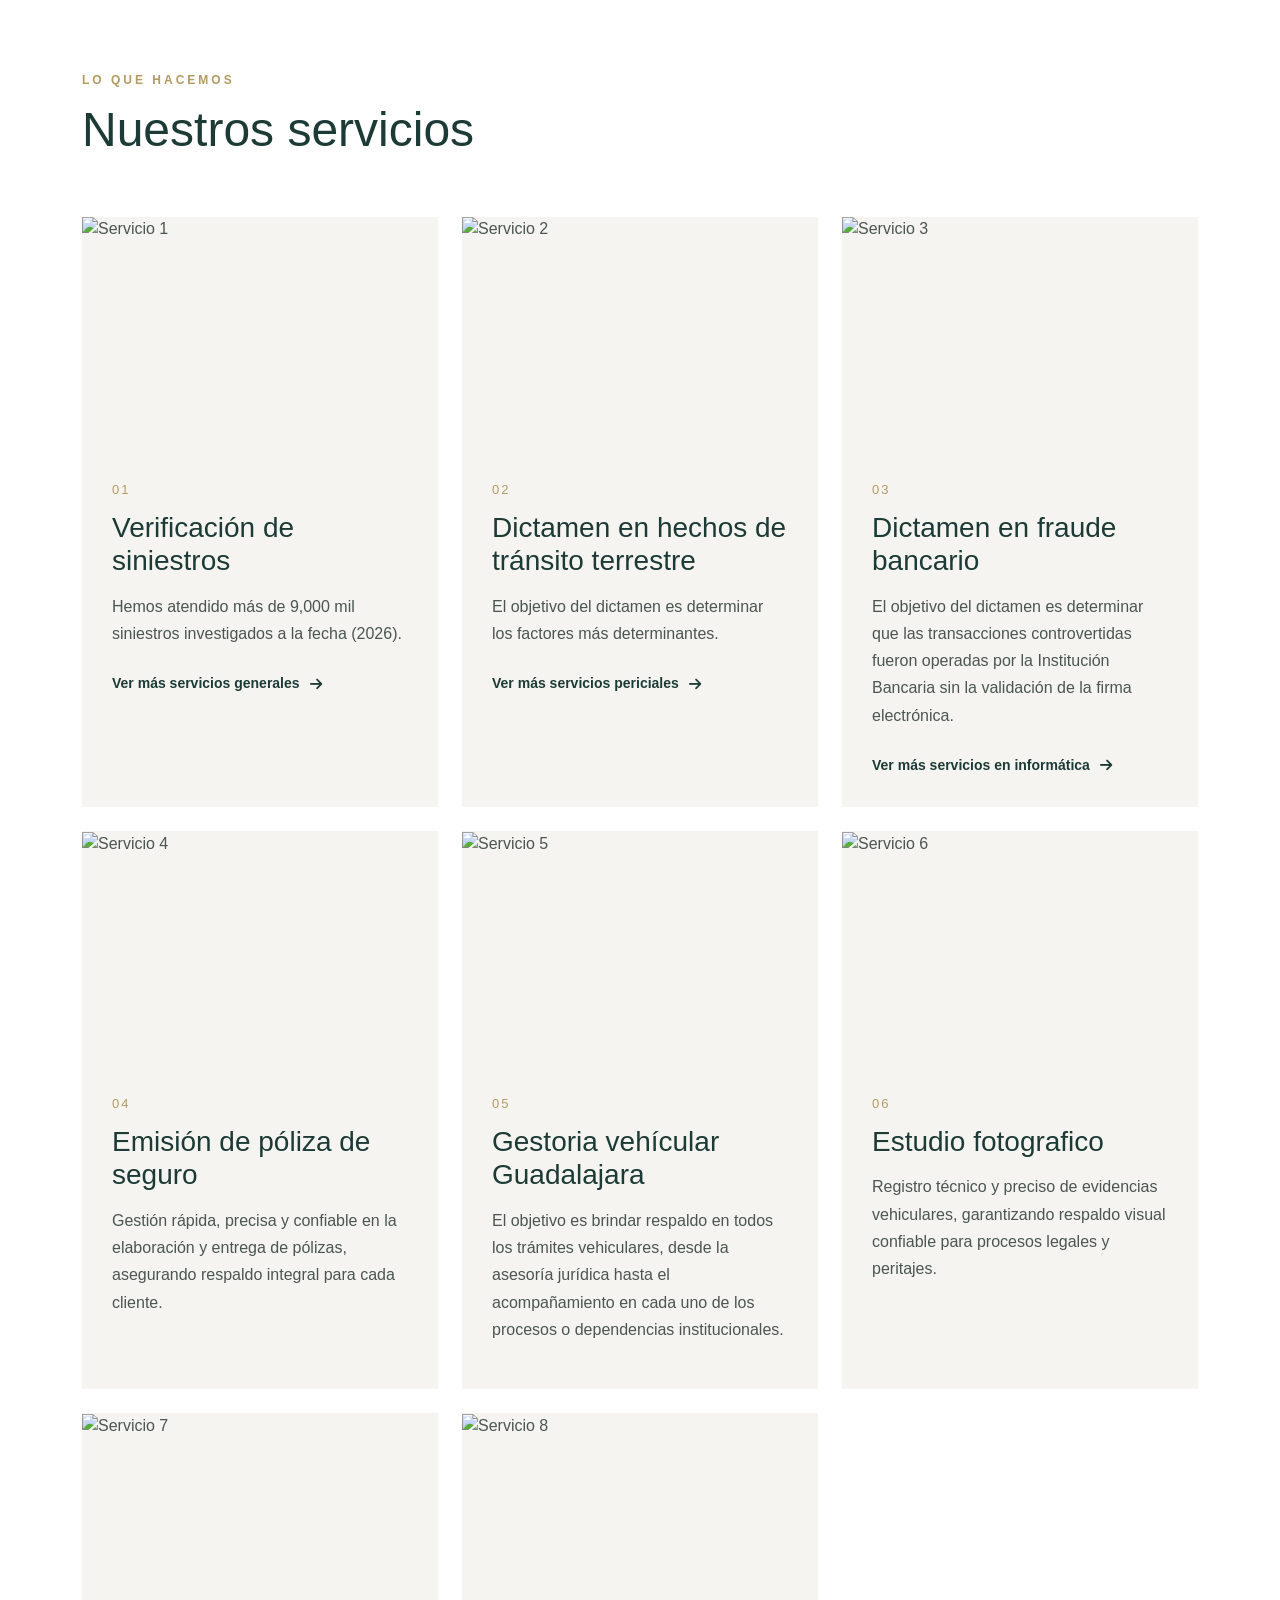
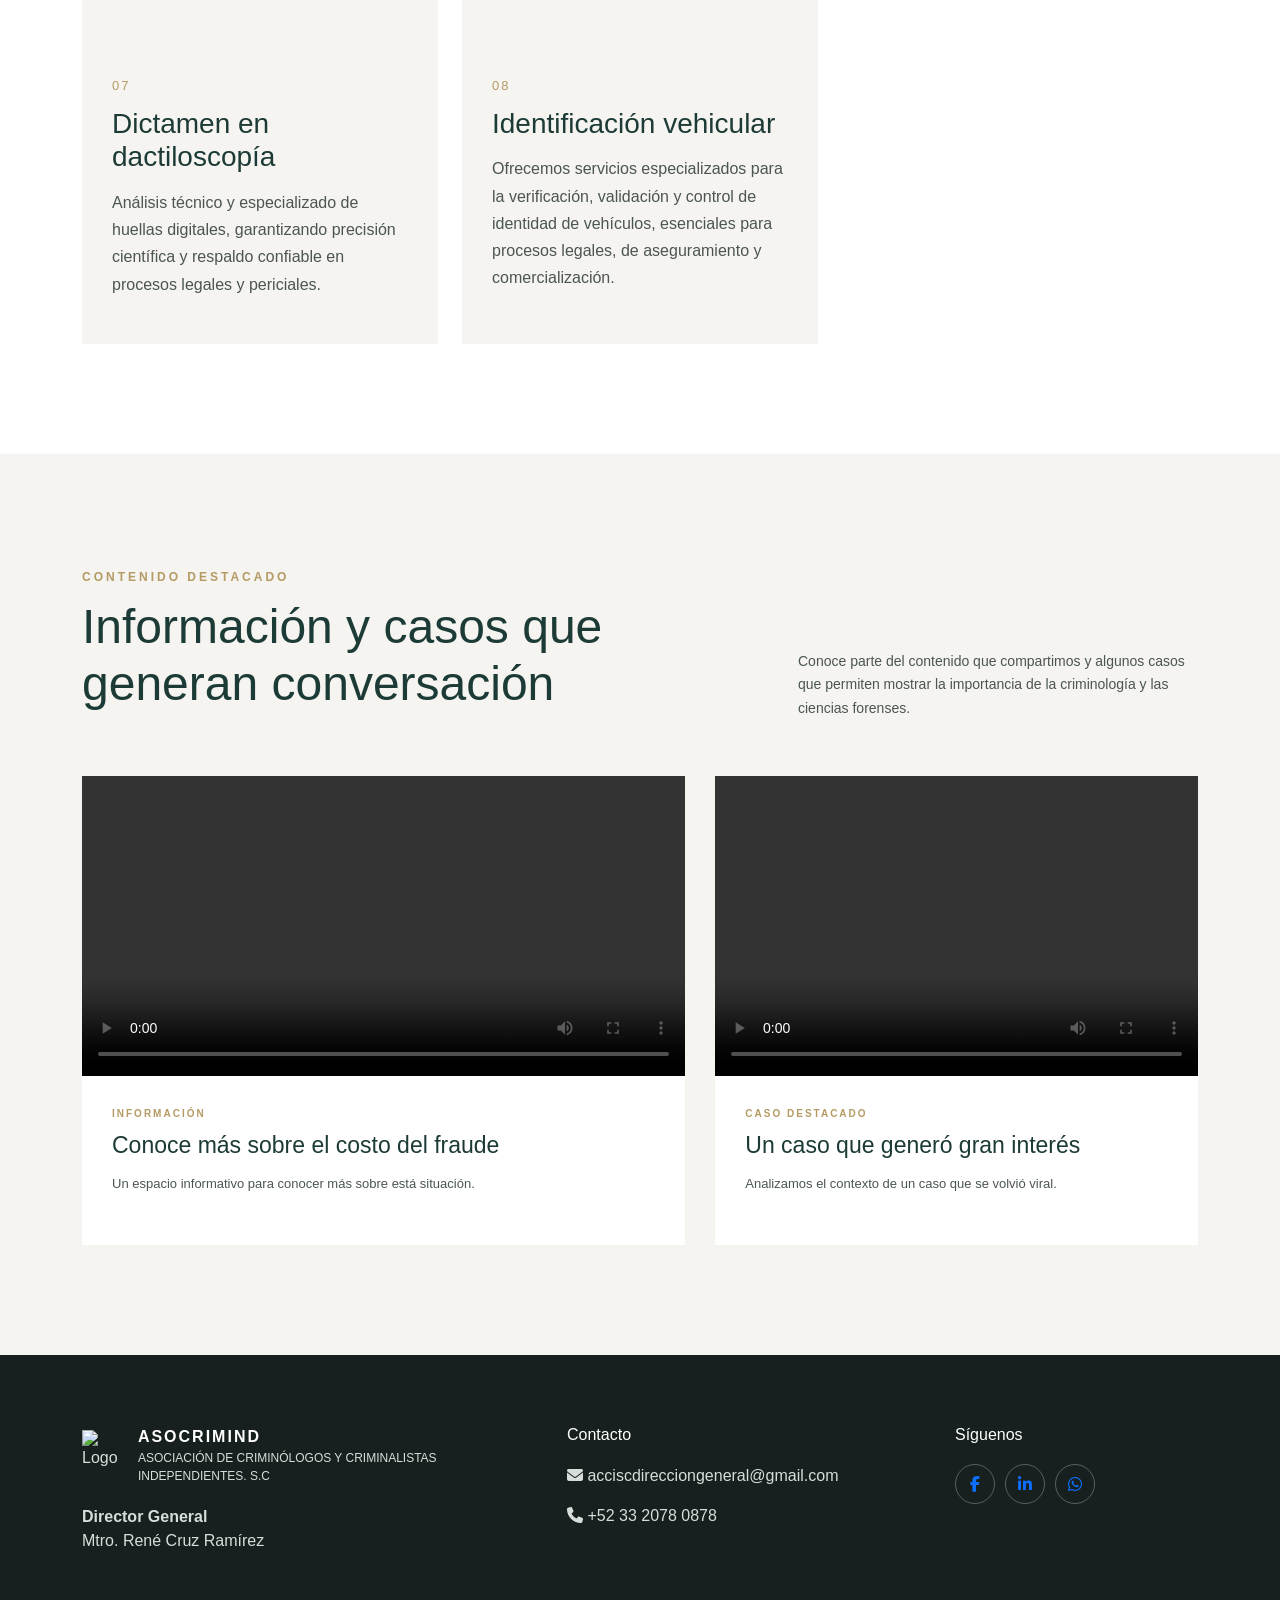
==== commit e92027b6: "Update index.html" ====
--- a/index.html
+++ b/index.html
@@ -502,16 +502,3 @@
     <script src="js/script.js"></script>
     </body>
 </html>
-
-flyer para una platica (ella es un canal a nivel muchos grupos de madres buscadoras)
-Motivo: cocina movil (mañanas cuando inicien la brigada), reacudacion para compra de equipo (copias, cubrebocas, guantes)
-Cocientizar al equipo de busqueda con una ayuda criminologica, platica motivadora mientras estar desayunando
-criminologo y criminalistica enfocarse desde otro angulo
-Al terminar cocina movil con la platica 
-Acercamiento profesional, recilencia, duelo, cosas emocionales
-
-identificacion vehicular
-12 de diciembre dia de criminalista, sortear media beca o inscripcion 
-Se pasara lista los dos dias con finalidad de que los nombres esten correctos y que si sea la persona 
-17 de noviembre inscripcion
-5 de diciembre totalidad
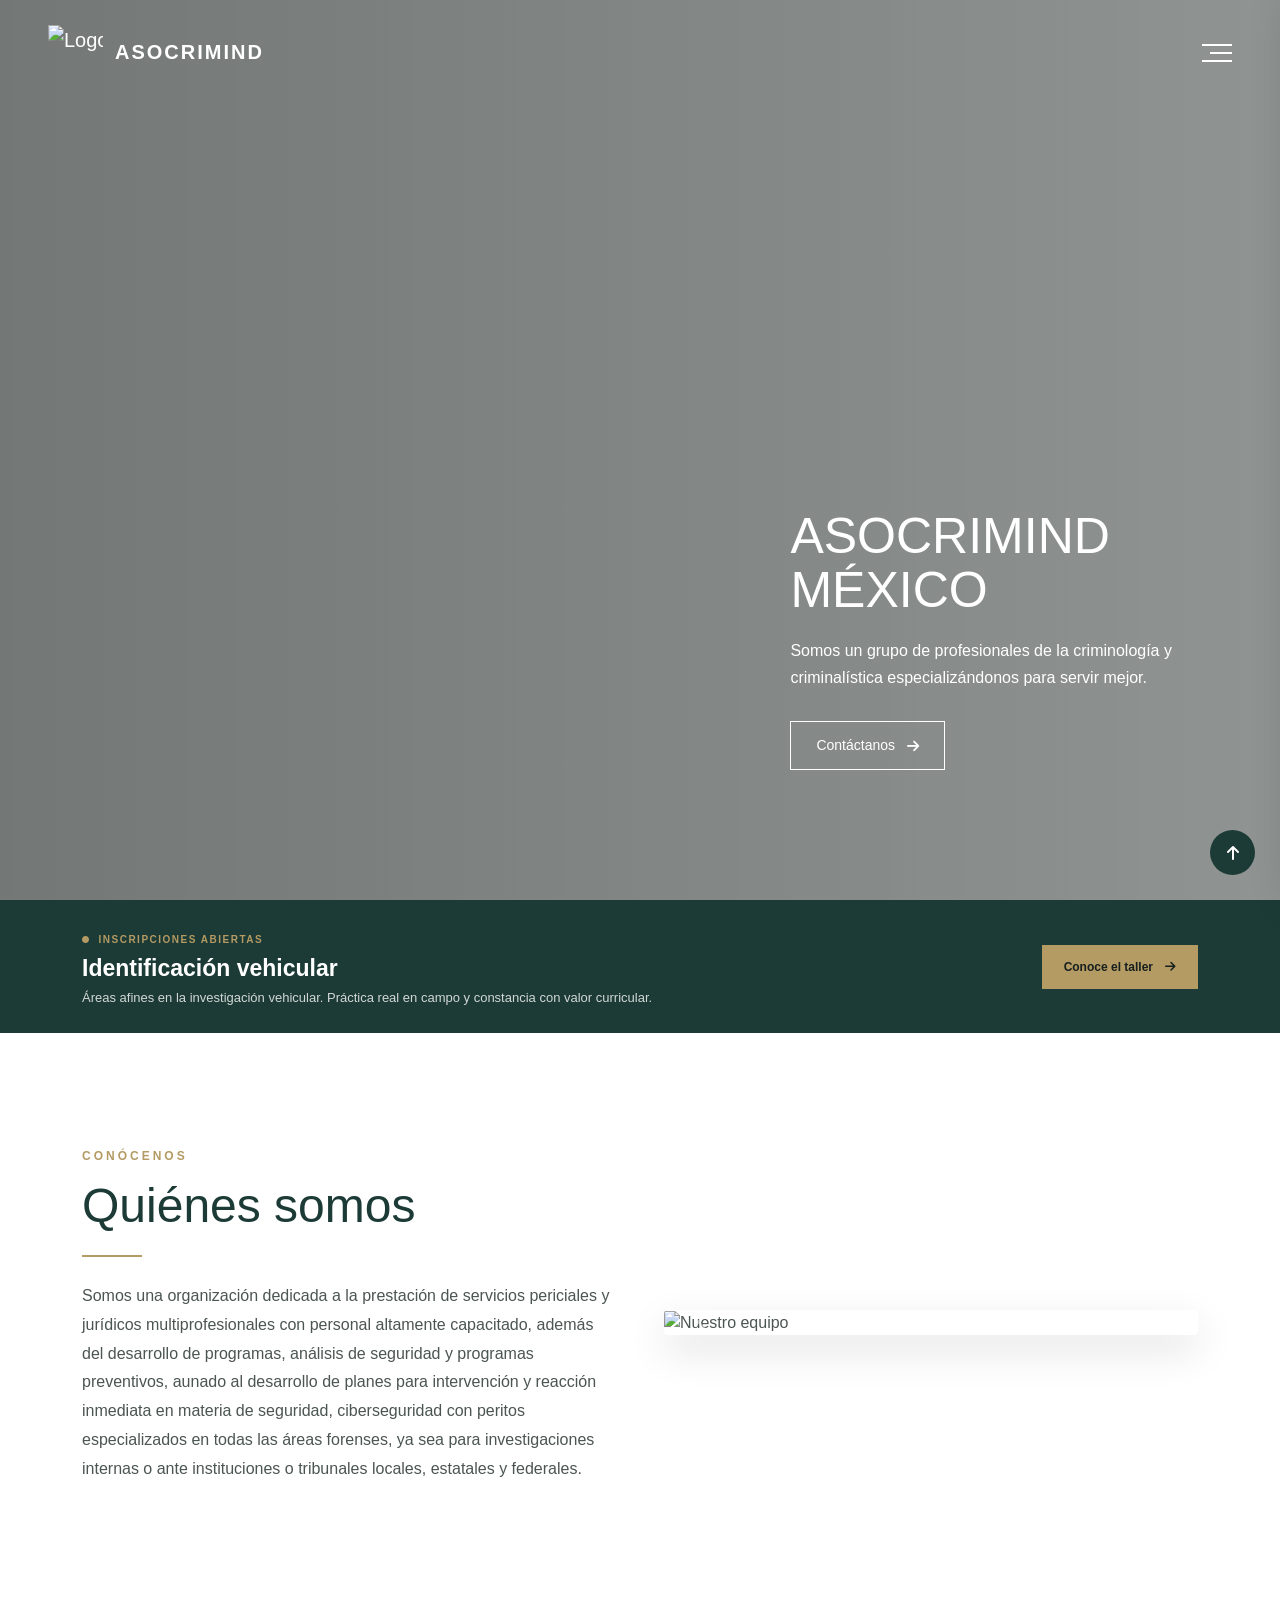
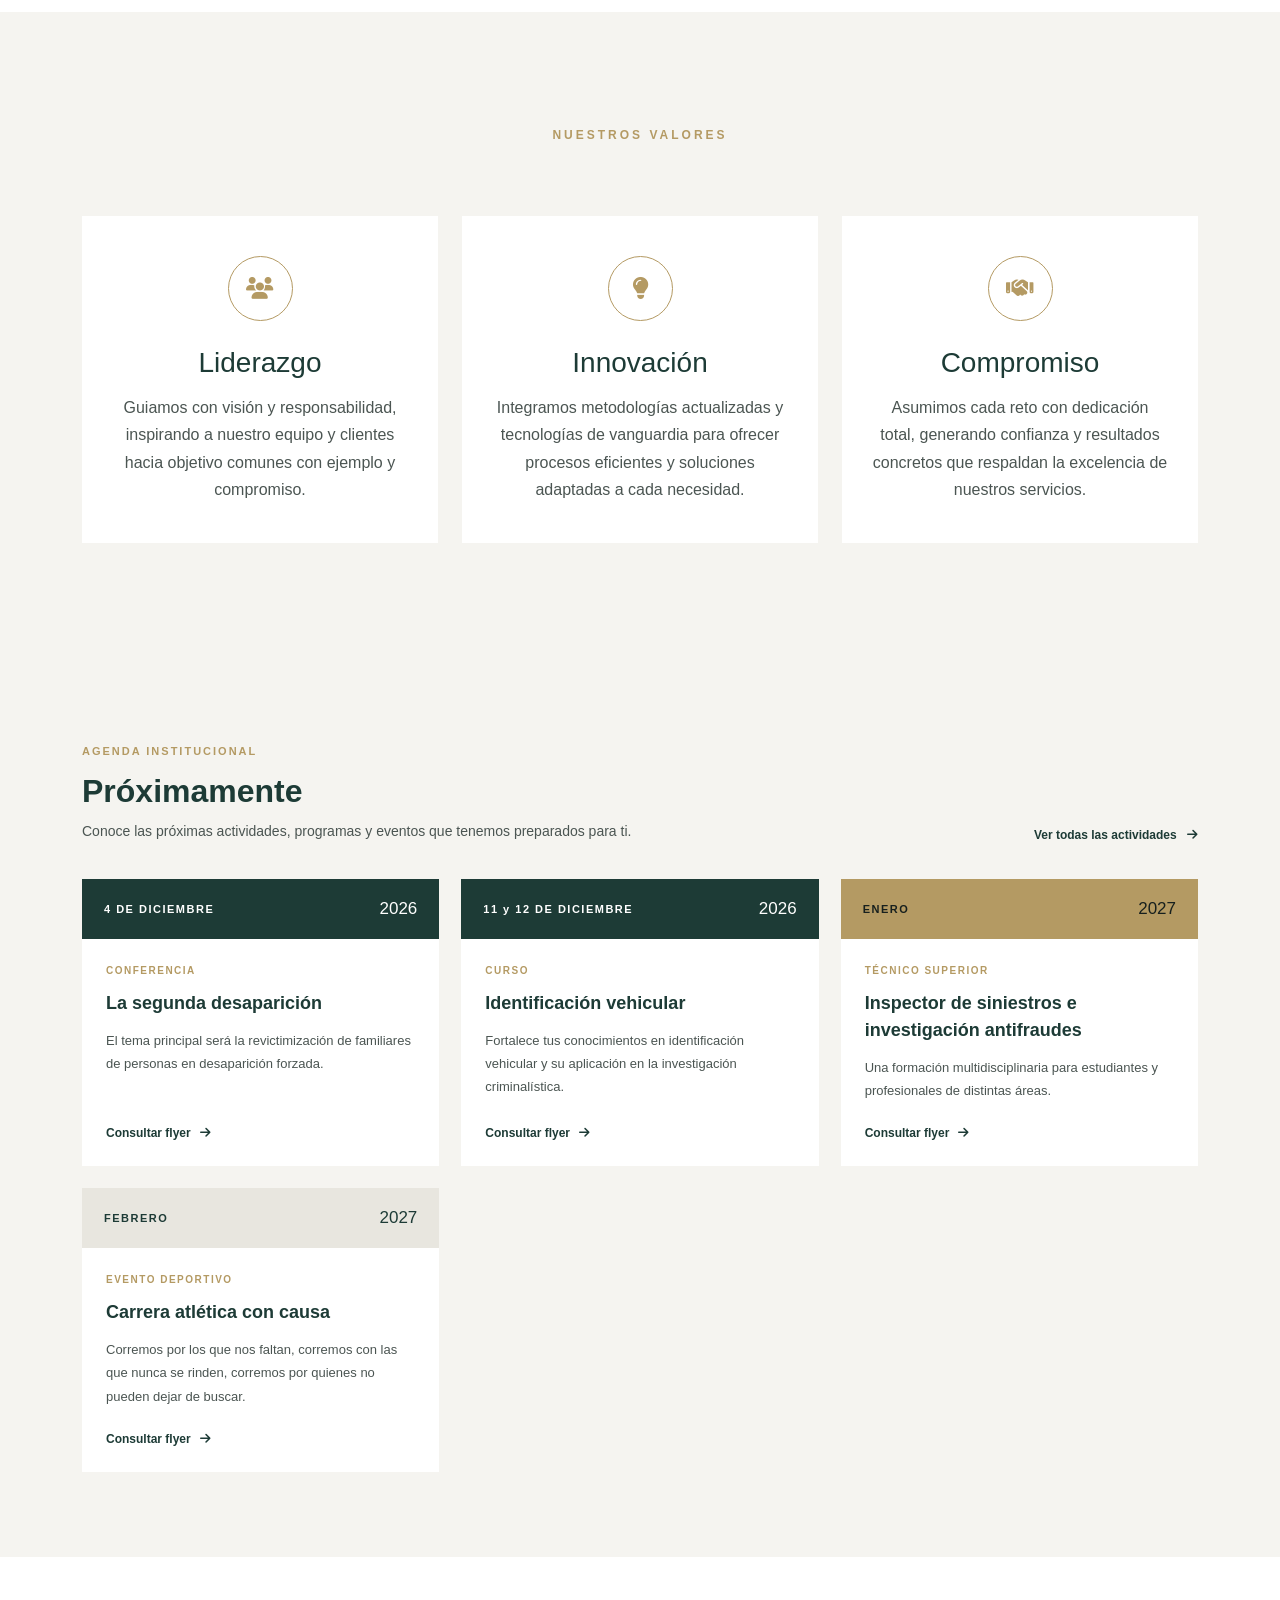
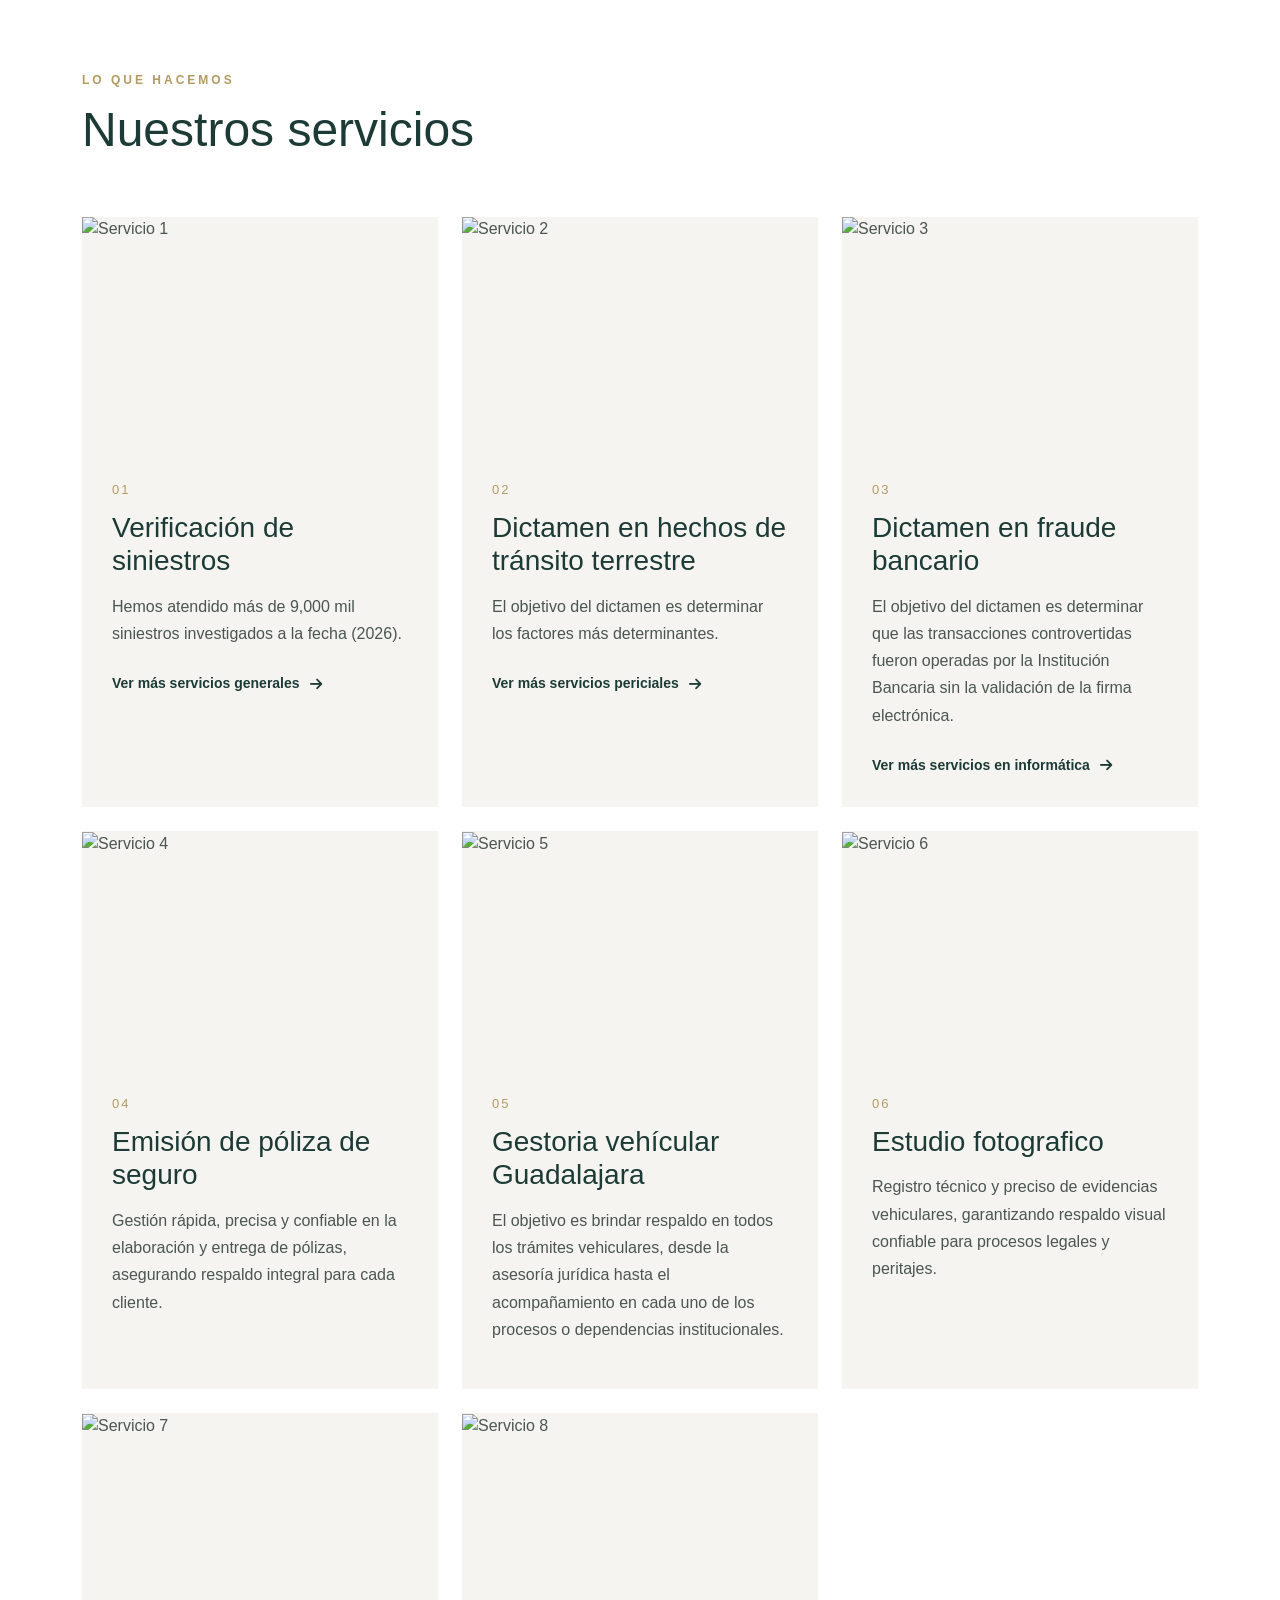
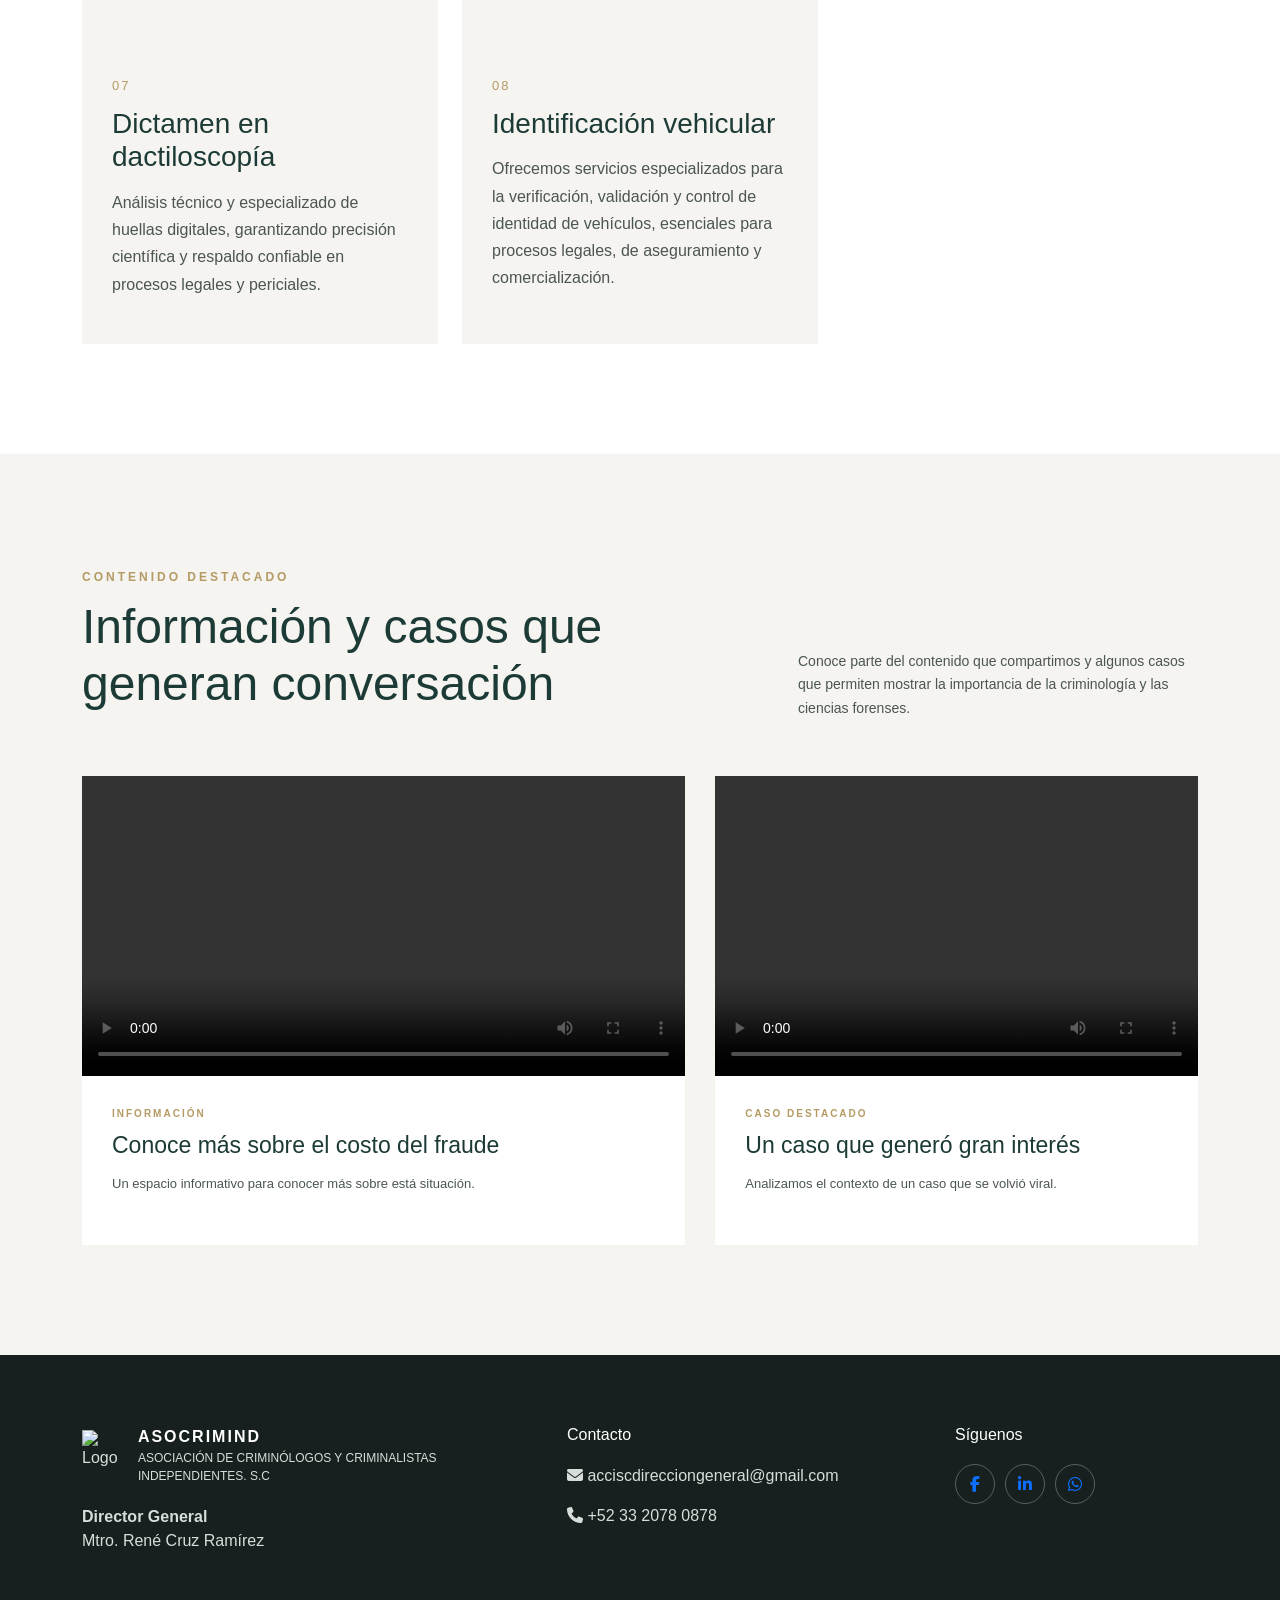
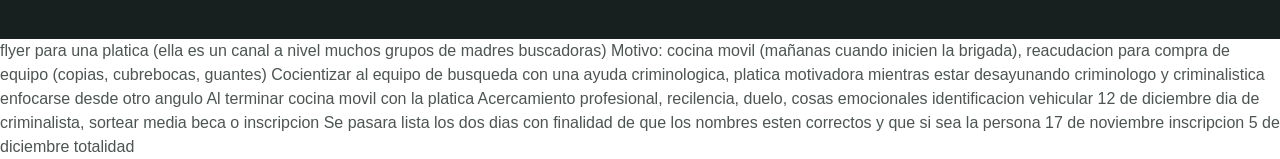
==== commit affebd0e: "Add files via upload" ====
--- a/index.html
+++ b/index.html
@@ -243,7 +243,7 @@
                         <p>Una formación multidisciplinaria para estudiantes y 
                             profesionales de distintas áreas.
                         </p>
-                        <a href="cursos.html#diplomado-enero">
+                        <a href="img/Flyer-tecnico.png">
                             Consultar flyer
                             <i class="fas fa-arrow-right"></i>
                         </a>
@@ -261,7 +261,7 @@
                             con las que nunca se rinden, corremos por quienes
                             no pueden dejar de buscar.
                         </p>
-                        <a href="eventos.html#carrera">
+                        <a href="img/Flyer-carrera.png">
                             Consultar flyer
                             <i class="fas fa-arrow-right"></i>
                         </a>
@@ -502,3 +502,16 @@
     <script src="js/script.js"></script>
     </body>
 </html>
+
+flyer para una platica (ella es un canal a nivel muchos grupos de madres buscadoras)
+Motivo: cocina movil (mañanas cuando inicien la brigada), reacudacion para compra de equipo (copias, cubrebocas, guantes)
+Cocientizar al equipo de busqueda con una ayuda criminologica, platica motivadora mientras estar desayunando
+criminologo y criminalistica enfocarse desde otro angulo
+Al terminar cocina movil con la platica 
+Acercamiento profesional, recilencia, duelo, cosas emocionales
+
+identificacion vehicular
+12 de diciembre dia de criminalista, sortear media beca o inscripcion 
+Se pasara lista los dos dias con finalidad de que los nombres esten correctos y que si sea la persona 
+17 de noviembre inscripcion
+5 de diciembre totalidad
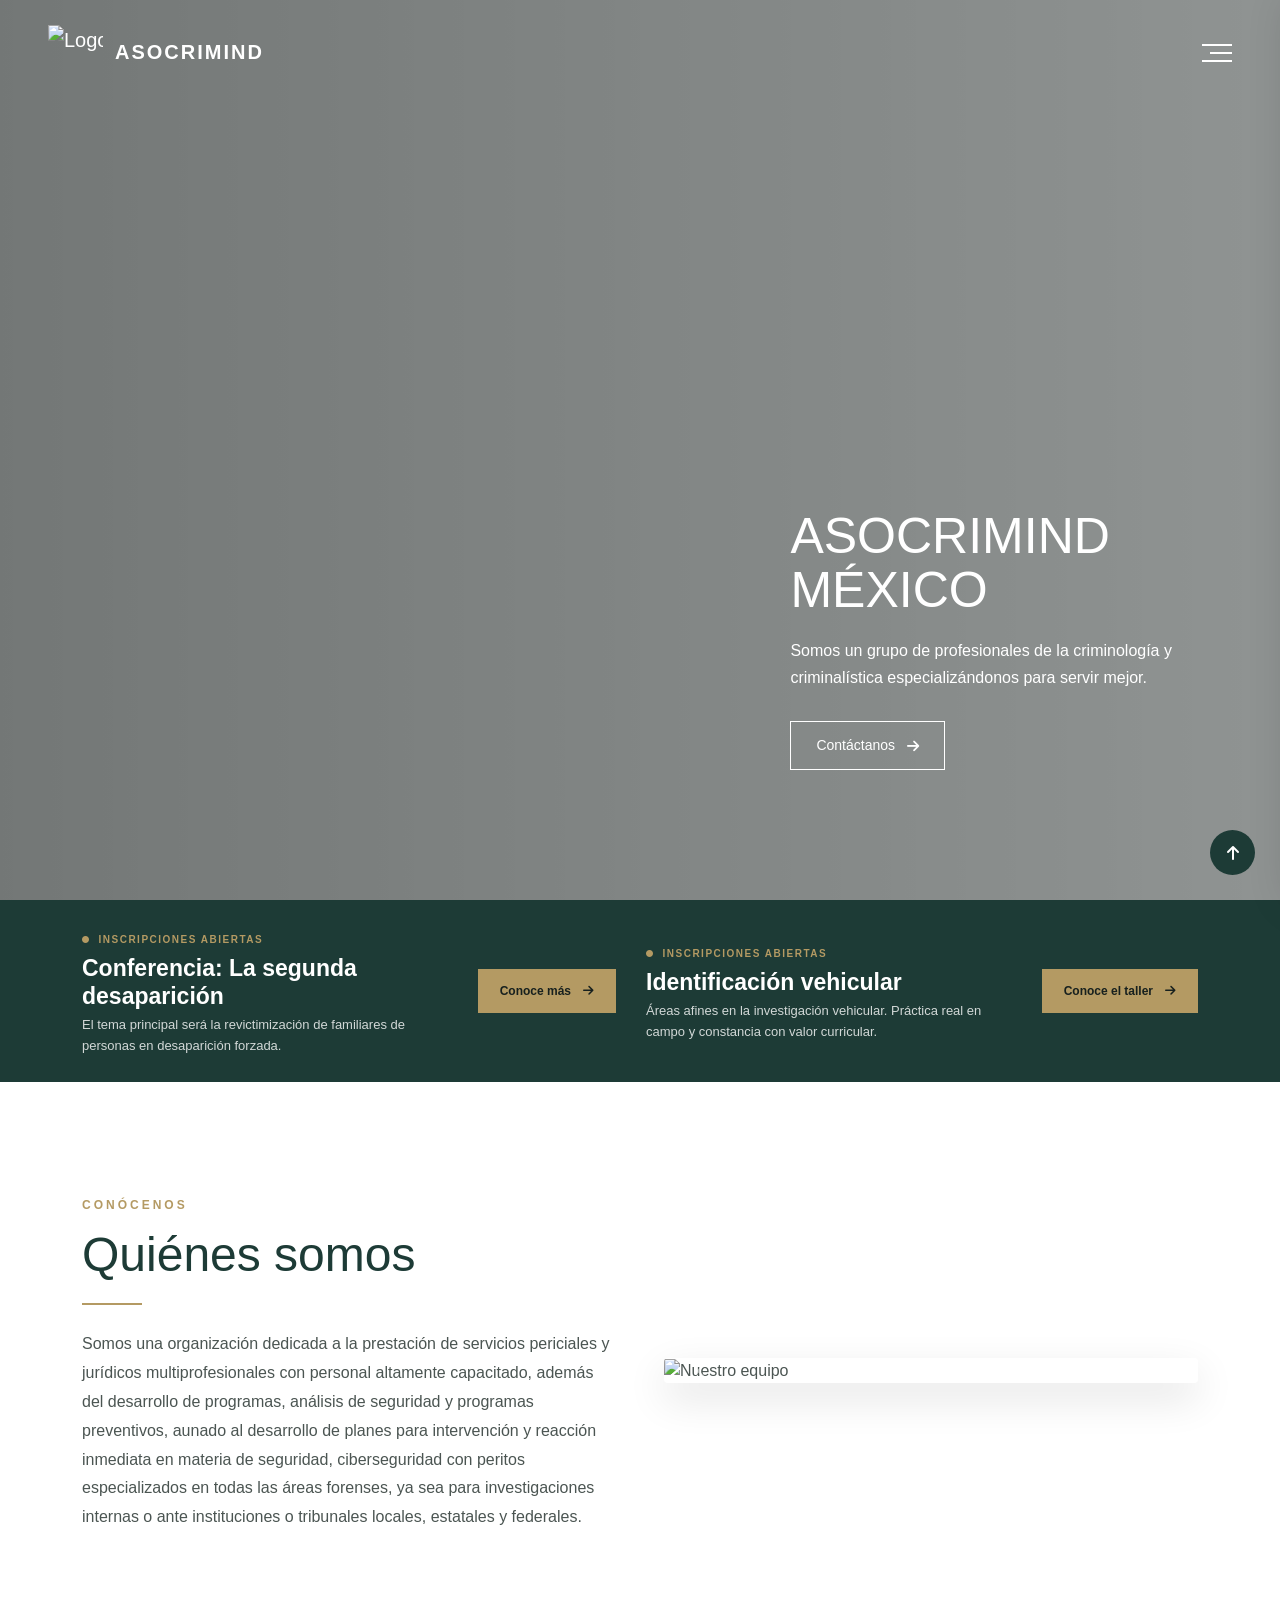
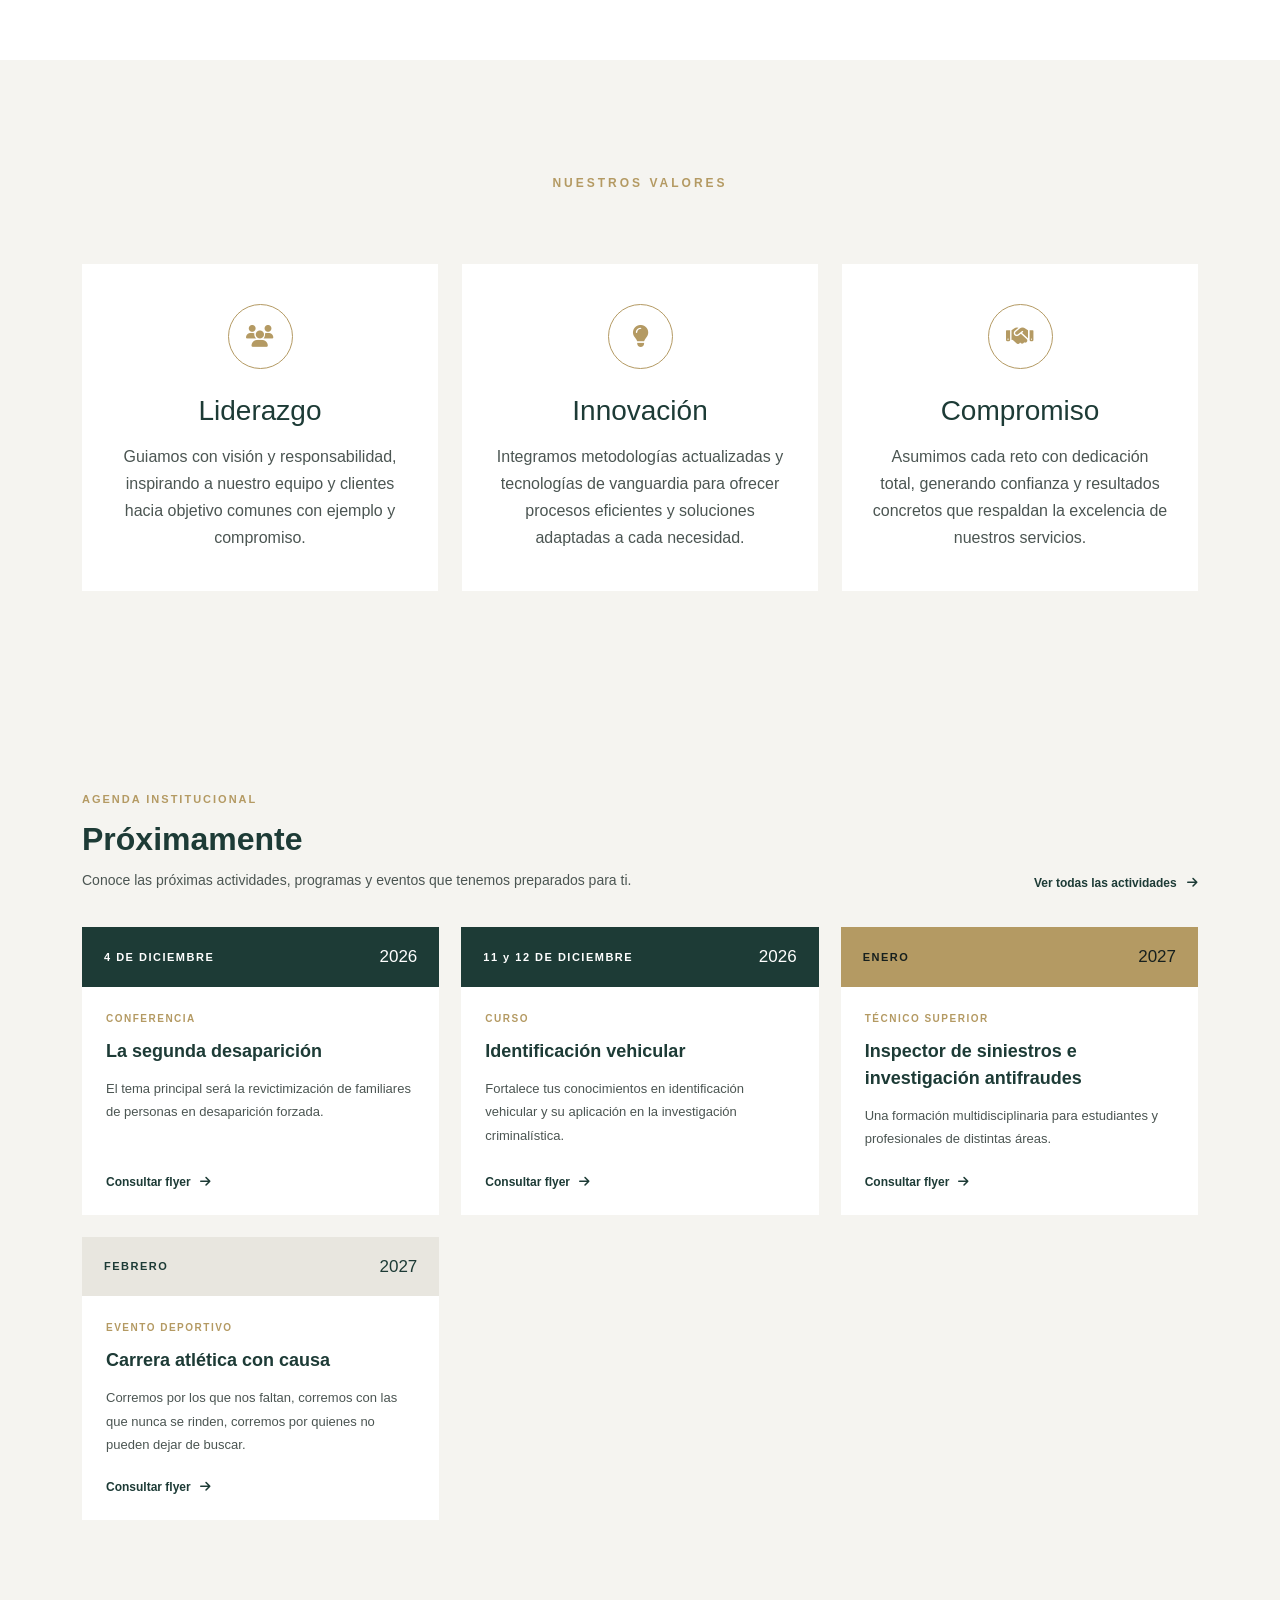
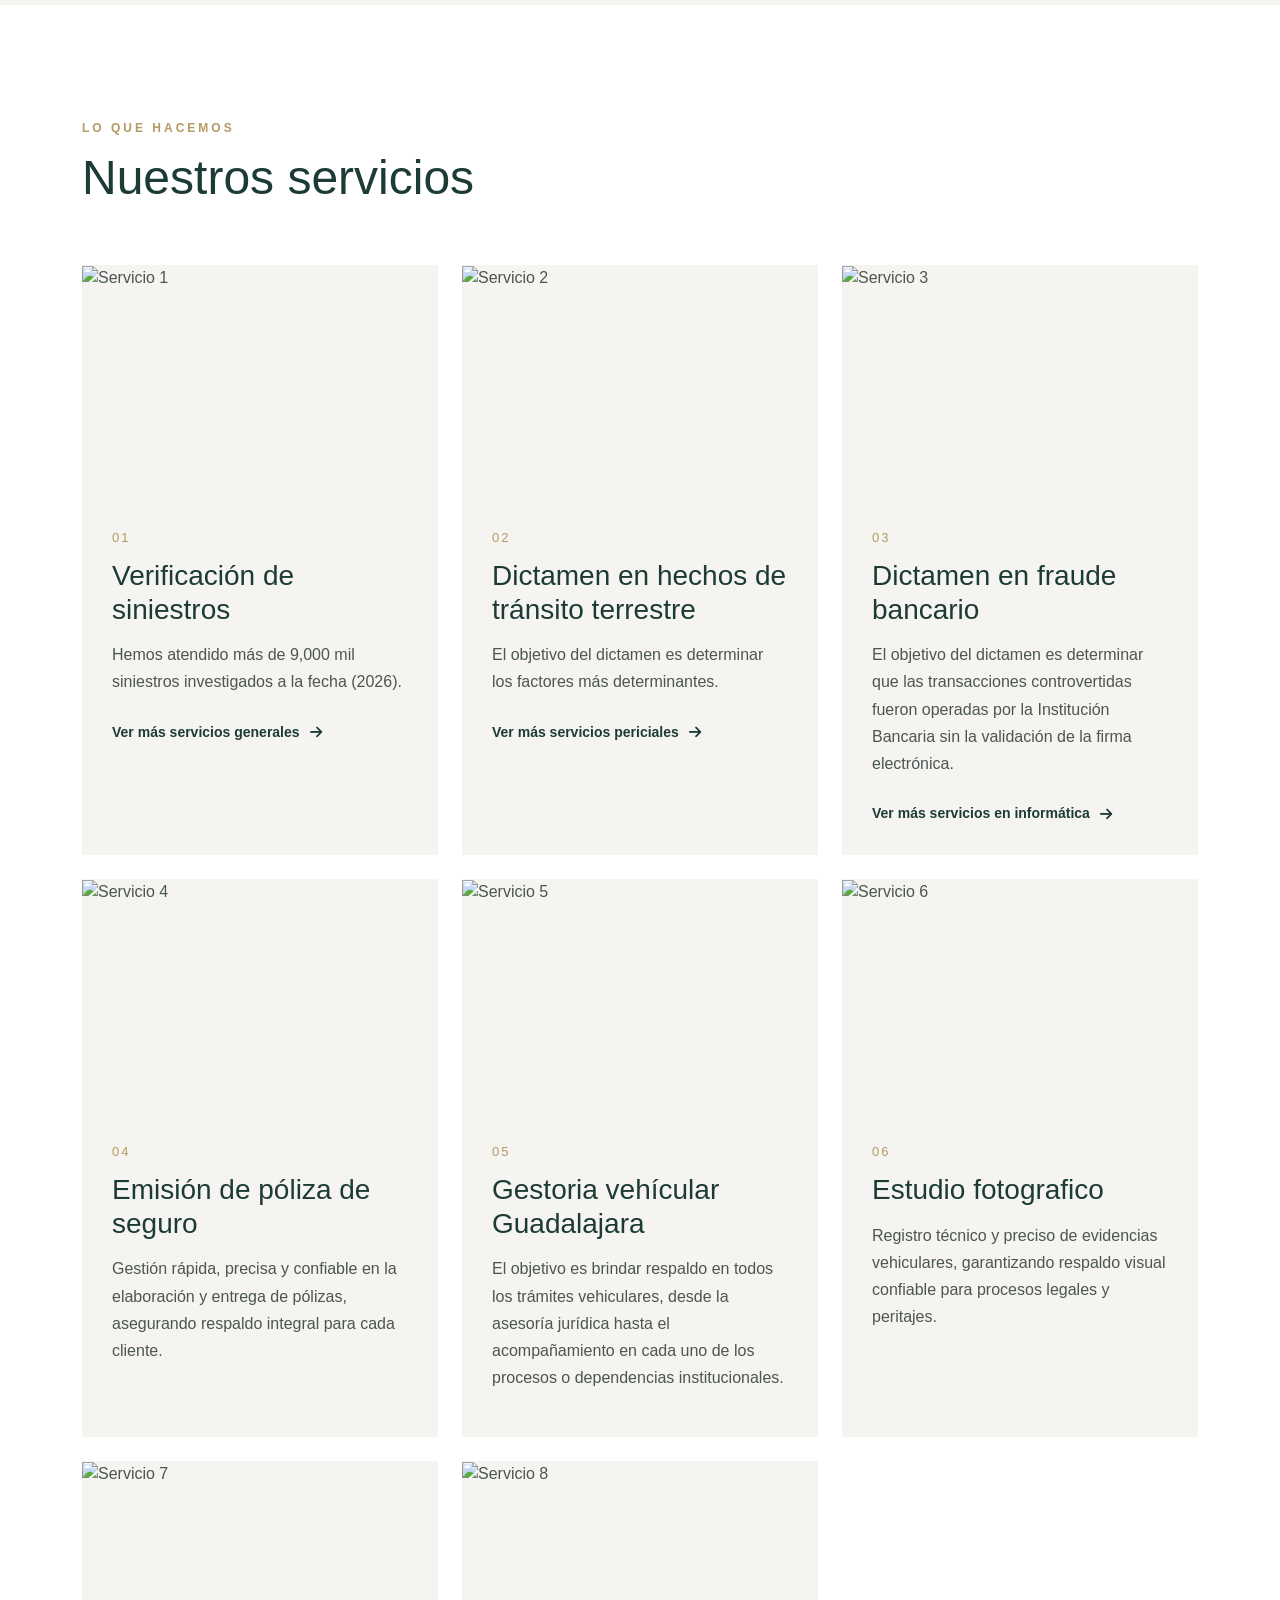
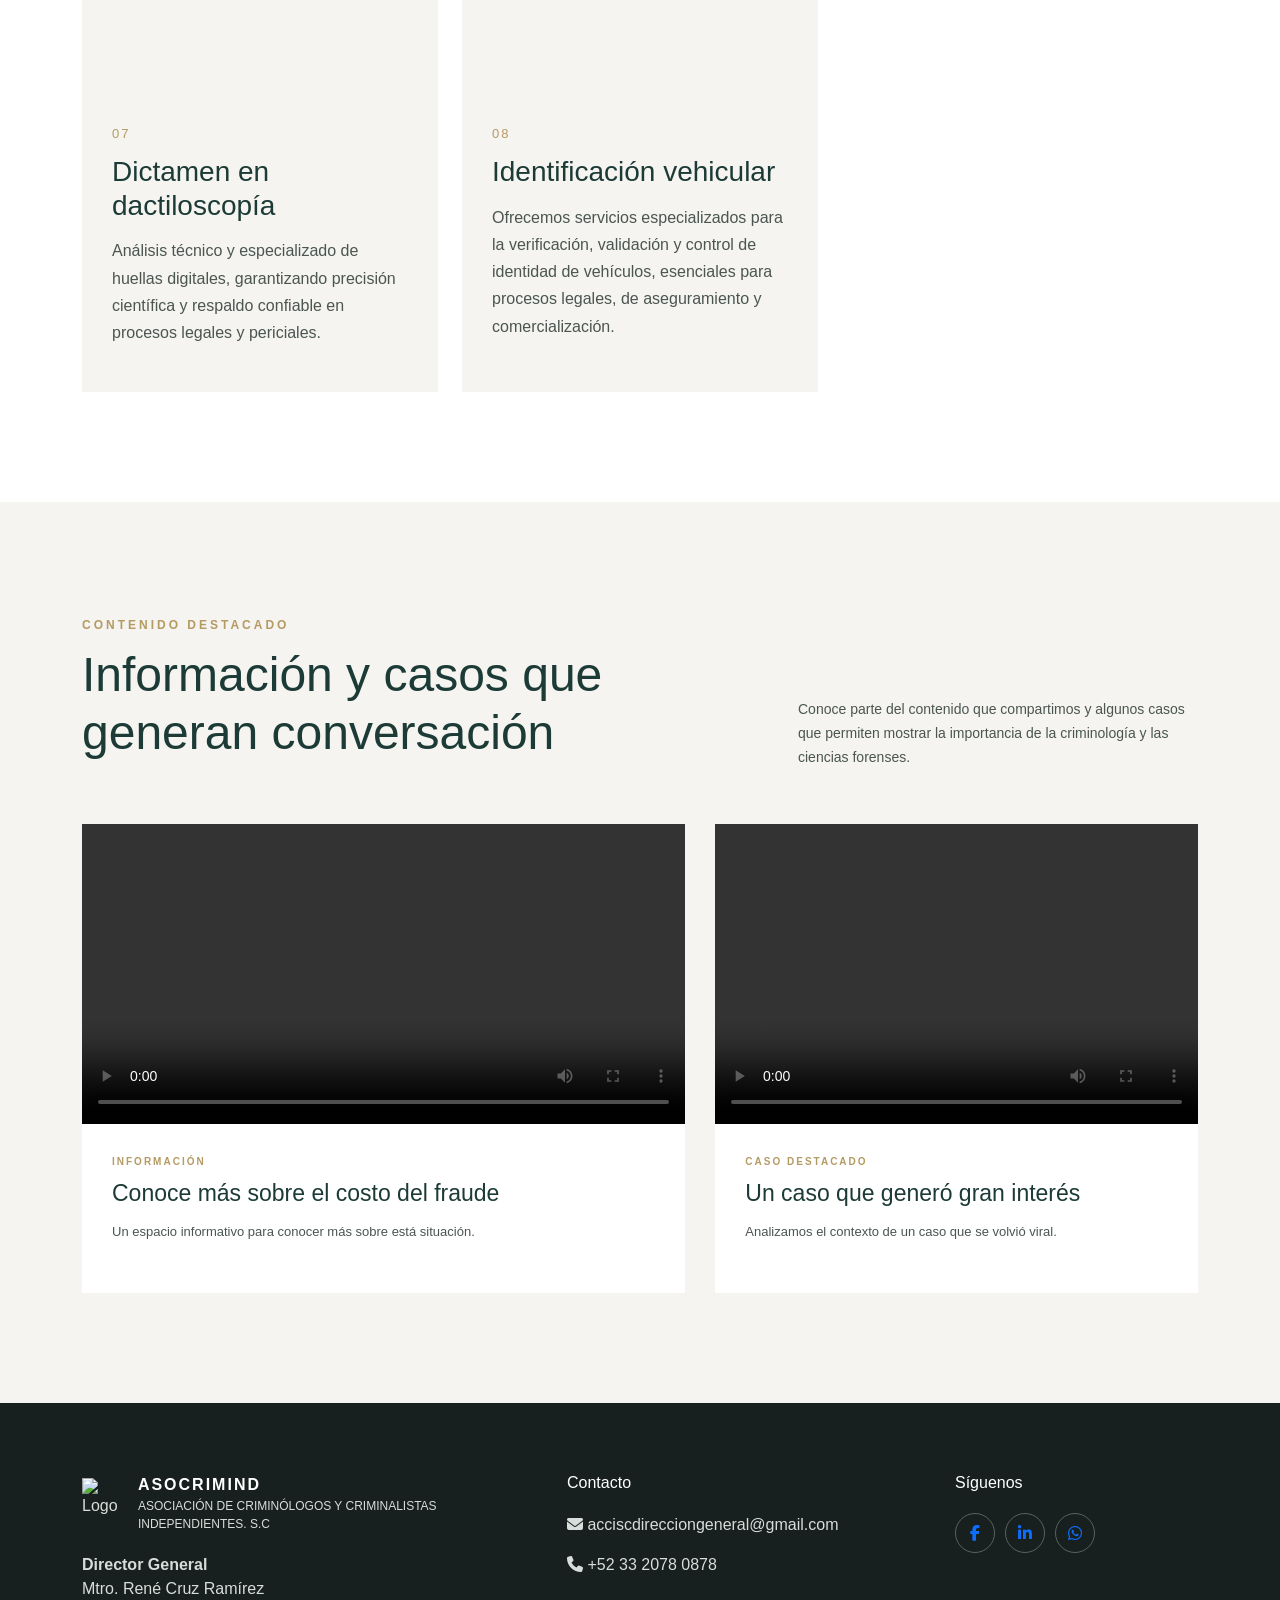
==== commit c7ee09f3: "Add files via upload" ====
--- a/index.html
+++ b/index.html
@@ -80,6 +80,16 @@
                 <i class="fas fa-circle"></i>
                 INSCRIPCIONES ABIERTAS
                 </span>
+                <h2>Conferencia: La segunda desaparición</h2>
+                <p>El tema principal será la revictimización de familiares de personas en desaparición forzada.
+                </p>
+            </div>
+            <a href="cursos.html#confe" class="btn-franja-taller">Conoce más<i class="fas fa-arrow-right"></i></a>
+            <div class="franja-taller-texto">
+                <span class="franja-etiqueta">
+                <i class="fas fa-circle"></i>
+                INSCRIPCIONES ABIERTAS
+                </span>
                 <h2>Identificación vehicular</h2>
                 <p>Áreas afines en la investigación vehicular.
                     Práctica real en campo y constancia con valor curricular.
@@ -243,7 +253,7 @@
                         <p>Una formación multidisciplinaria para estudiantes y 
                             profesionales de distintas áreas.
                         </p>
-                        <a href="img/Flyer-tecnico.png">
+                        <a href="img/Flyer-tecnico.png" target="_blank">
                             Consultar flyer
                             <i class="fas fa-arrow-right"></i>
                         </a>
@@ -261,7 +271,7 @@
                             con las que nunca se rinden, corremos por quienes
                             no pueden dejar de buscar.
                         </p>
-                        <a href="img/Flyer-carrera.png">
+                        <a href="img/Flyer-carrera.png" target="_blank">
                             Consultar flyer
                             <i class="fas fa-arrow-right"></i>
                         </a>
@@ -502,16 +512,3 @@
     <script src="js/script.js"></script>
     </body>
 </html>
-
-flyer para una platica (ella es un canal a nivel muchos grupos de madres buscadoras)
-Motivo: cocina movil (mañanas cuando inicien la brigada), reacudacion para compra de equipo (copias, cubrebocas, guantes)
-Cocientizar al equipo de busqueda con una ayuda criminologica, platica motivadora mientras estar desayunando
-criminologo y criminalistica enfocarse desde otro angulo
-Al terminar cocina movil con la platica 
-Acercamiento profesional, recilencia, duelo, cosas emocionales
-
-identificacion vehicular
-12 de diciembre dia de criminalista, sortear media beca o inscripcion 
-Se pasara lista los dos dias con finalidad de que los nombres esten correctos y que si sea la persona 
-17 de noviembre inscripcion
-5 de diciembre totalidad
